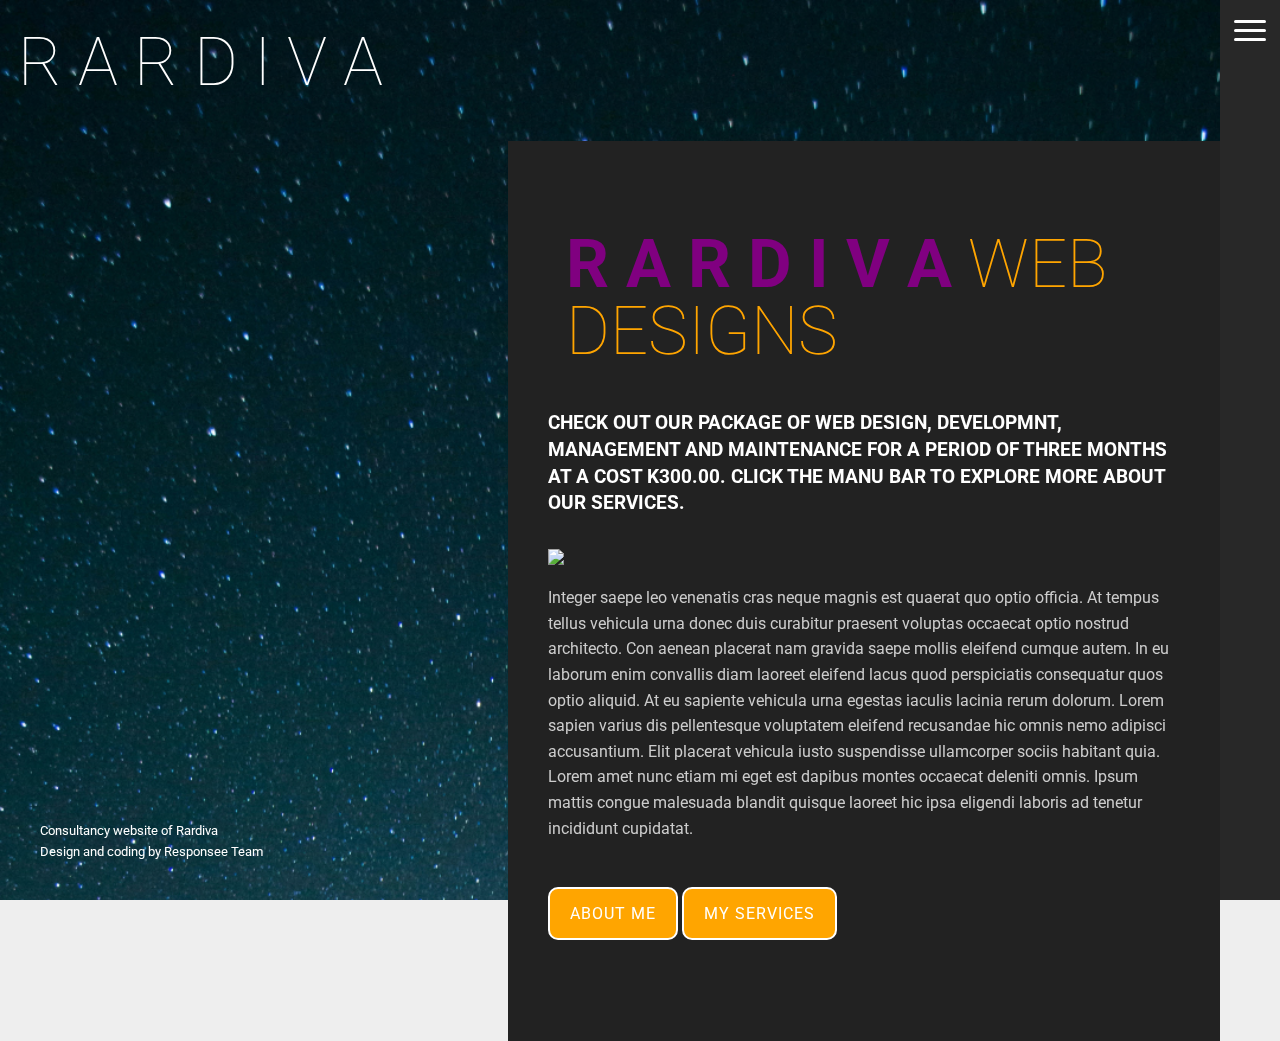
==== index.html @ 3a28537d "Update index.html" ====
<!DOCTYPE html>
<html lang="en-US">
   <head>
      <meta charset="UTF-8">
      <meta name="viewport" content="width=device-width, initial-scale=1.0" />
      <title>Responsive photography portfolio website template</title>
      <link rel="stylesheet" href="css/components.css">
      <link rel="stylesheet" href="css/icons.css">
      <link rel="stylesheet" href="css/responsee.css">
      <link rel="stylesheet" href="owl-carousel/owl.carousel.css">
      <link rel="stylesheet" href="owl-carousel/owl.theme.css">
      <!-- CUSTOM STYLE -->
      <link rel="stylesheet" href="css/template-style.css">
      <link href='https://fonts.googleapis.com/css?family=Roboto:400,100,300,700&subset=latin,latin-ext' rel='stylesheet' type='text/css'>  
      <script type="text/javascript" src="js/jquery-1.8.3.min.js"></script>
      <script type="text/javascript" src="js/jquery-ui.min.js"></script>    
   </head>

   <body class="size-1280 slide-to-right">
      <a href="index.html"><h1>R A R D I V A</h1></a>
      
      <nav class="slide-nav aside-nav">
        <ul>
           <li><a href="index.html">Home</a></li>
           <li><a href="about.html">About me</a></li>
           <!--<li><a href="my-photos.html">My photos</a></li>-->
           <li><a href="services.html">My services</a></li>
           <li><a href="contact.html">Contact</a></li>
        </ul>      
      </nav> 
          
      <div class="slide-content">  
        <section id="right-content" class="s-12 m-10 l-8 xl-7 xxl-6 right">

              <div class="line">
                 <h1><span class="purple">R a r d i v a</span> <span class="orange"> Web Designs</span></h1>
                 <p class="perex">Check out our package of web design, developmnt, management and maintenance for a period of three months at a cost K300.00. Click the manu bar to explore more about our services.</p>
                 <img class="margin-bottom" src="img/programmer.jpg">
                 <p>Integer saepe leo venenatis cras neque magnis est quaerat quo optio officia. At tempus tellus vehicula urna donec duis curabitur praesent voluptas occaecat optio nostrud architecto. Con aenean placerat nam gravida saepe mollis eleifend cumque autem. In eu laborum enim convallis diam laoreet eleifend lacus quod perspiciatis consequatur quos optio aliquid. At eu sapiente vehicula urna egestas iaculis lacinia rerum dolorum. Lorem sapien varius dis pellentesque voluptatem eleifend recusandae hic omnis nemo adipisci accusantium. Elit placerat vehicula iusto suspendisse ullamcorper sociis habitant quia. Lorem amet nunc etiam mi eget est dapibus montes occaecat deleniti omnis. Ipsum mattis congue malesuada blandit quisque laoreet hic ipsa eligendi laboris ad tenetur incididunt cupidatat.</p>
                  <a class="more-button" href="about.html">About me</a>
  <a class="more-button" href="services.html">My services</a> 
              </div>
        </section>
      </div>
      
       <!-- FOOTER -->
      <footer>
         <p>Consultancy website of Rardiva</p>
         <a href="https://www.myresponsee.com" title="Responsee - lightweight responsive framework">Design and coding by Responsee Team</a>
      </footer>
      
        <!-- BACKGROUND CAROUSEL --> 
           <div id="background-carousel">
              <div class="owl-carousel owl-theme">
                 <div class="item" style="background-image: url(img/galaxyI.jpg)"></div>
                 <div class="item" style="background-image: url(img/galaxyII.jpg)"></div>
                 <div class="item" style="background-image: url(img/galaxyIII.jpg)"></div>
              </div>
           </div>
           
           
      <script type="text/javascript" src="js/responsee.js"></script>
      <script type="text/javascript" src="owl-carousel/owl.carousel.js"></script>
      <script type="text/javascript">
        jQuery(document).ready(function($) {
          var owl = $('#background-carousel .owl-carousel');
          owl.owlCarousel({
            nav: false,
            dots: false,
            items: 1,
            loop: true,
            animateOut: 'fadeOut',
            autoplay: true,
            autoplayTimeout: 4000
          });
        })
      </script>
   </body>
</html>
---- css/components.css ----
/*
 * Components CSS - v7 - 2020-09-30
 * https://www.myresponsee.com
 * Copyright 2020, Vision Design - graphic zoo
 * Free to use under the MIT license.
 * 
 * Components CSS includes Tabs, Custom forms, Tooltips, Buttons, Timelines, Modals, Accordions
*/
/* Tabs */
.tab-item {
  background: none repeat scroll 0 0 #fff;
  display: none;
  padding: 1.25rem 0;
}
.tab-item.tab-active {
  display: block;
}
.tab-content > .tab-label {
  display: none;
}
.tab-nav > .tab-label {
  float:left;
}
a.tab-label, a.tab-label:link, a.tab-label:visited, a.tab-label:hover {
  background: none repeat scroll 0 0 #262626;
  color: #fff;
  margin-right: 1px;
  padding: 0.625rem 1.25rem;
  transition: background 0.20s linear 0s;
  -o-transition: background 0.20s linear 0s;
  -ms-transition: background 0.20s linear 0s;
  -moz-transition: background 0.20s linear 0s;
  -webkit-transition: background 0.20s linear 0s;
}
a.tab-label:hover,a.tab-label.active-btn {
  background: none repeat scroll 0 0 #999;
}
.tab-label.active-btn {
  cursor: default;
}
.tab-content {
  text-align: left;
}
@media screen and (max-width:768px) {    
  .tab-nav > .tab-label {
    margin: 0.5px 0;
    width: 100%;
  }
}
/* Custom forms */
form.customform input, form.customform select, form.customform textarea, form.customform button {
 font-size:0.9rem;
 font-family:inherit;
 margin-bottom:1.25rem;
} 
form.customform input, form.customform select {height: 2.7rem;}
form.customform input, form.customform textarea, form.customform select { 
 background: none repeat scroll 0 0 #F5F5F5;
 transition: background 0.20s linear 0s;
 -o-transition: background 0.20s linear 0s;
 -ms-transition: background 0.20s linear 0s;
 -moz-transition: background 0.20s linear 0s;
 -webkit-transition: background 0.20s linear 0s;
}
form.customform input:hover, form.customform textarea:hover, form.customform select:hover, form.customform input:focus, form.customform textarea:focus, form.customform select:focus {background: none repeat scroll 0 0 #fff;}
form.customform input, form.customform textarea, form.customform select {
 background: none repeat scroll 0 0 #F5F5F5;
 border: 1px solid #E0E0E0;
 padding: 0.625rem;
 width: 100%;
}
form.customform input[type="file"] {
 border: 1px solid #E0E0E0;
 height: auto;
 max-height: 2.7rem;
 min-height: 2.7rem;
 padding: 0.4rem;
 width: 100%;
}
form.customform input[type="radio"], form.customform input[type="checkbox"] {
 margin-right: 0.625rem;
 width:auto;
 padding:0;
 height:auto;
}
form.customform option {padding: 0.625rem;}
form.customform select[multiple="multiple"] {height: auto;}
form.customform button {
 width: 100%;
 background: none repeat scroll 0 0 #152732;
 border: 0 none;
 color: #fff;
 height: 2.7rem;
 padding: 0.625rem;
 cursor:pointer;
 width: 100%;
 transition: background 0.20s linear 0s;
 -o-transition: background 0.20s linear 0s;
 -ms-transition: background 0.20s linear 0s;
 -moz-transition: background 0.20s linear 0s;
 -webkit-transition: background 0.20s linear 0s;
}
/* Tooltip */
a.tooltip-container,.tooltip-container {
  border-bottom:1px dotted;
  border-bottom-color: color;
  cursor: help;
  font-weight: 600;
}
a .tooltip-content,.tooltip-content {
  background: #152732 none repeat scroll 0 0;
  color: #fff!important;
  border-radius: 3px;
  display: none;
  font-size: 0.8rem;
  font-weight: normal;
  line-height: 1.3rem;
  margin-top: -1.25rem;
  max-width: 300px;
  padding: 0.625rem;
  position: absolute;
  z-index: 10;
}
.tooltip-content::after {
  border-left: 9px solid transparent;
  border-right: 9px solid transparent;
  border-top: 7px solid #152732;
  bottom: -5px;
  clear: both;
  content: "";
  height: 0;
  left: 50%;
  margin-left: -5px;
  position: absolute;
  width: 0;
}
a.tooltip-content.tooltip-bottom,.tooltip-content.tooltip-bottom {
  margin-top: 1.25rem;
}
.tooltip-content.tooltip-bottom::after {
  border-left: 9px solid transparent;
  border-right: 9px solid transparent;
  border-top: 0;
  border-bottom: 7px solid #152732;
  top: -5px;
}

.textbox {
float: left;
display: flex;
    max-width: 400px;
    height: 100px;
    top: 0;
    margin-left: 0;
    background:#fff;
    z-index: 100;
    position: relative;
}
/* Buttons */
.button,a.button,a.button:link,a.button:active,a.button:visited {
  background: #777 none repeat scroll 0 0;
  border: 0;
  color: #fff;
  cursor: pointer;
  display: inline-block;
  font-size: 0.85rem;
  padding: 0.825rem 1rem;
  text-align: center;
  transition: all 0.20s linear 0s;
  -o-transition: all 0.20s linear 0s;
  -ms-transition: all 0.20s linear 0s;
  -moz-transition: all 0.20s linear 0s;
  -webkit-transition: all 0.20s linear 0s;
}
.button.rounded-btn {
  border-radius: 4px;
}
.button.rounded-full-btn {
  border-radius: 100px;
}
.button:hover {
  box-shadow: 0 0 10px 100px rgba(255,255,255,0.15) inset;
  color: #fff;
}
.button.secondary-btn,a.button.secondary-btn,a.button.secondary-btn:link,a.button.secondary-btn:active,a.button.secondary-btn:visited {
  background: #444 none repeat scroll 0 0;
}
.button.cancel-btn,a.button.cancel-btn,a.button.cancel-btn:link,a.button.cancel-btn:active,a.button.cancel-btn:visited {
  background: #dc003a none repeat scroll 0 0;
}
.button.submit-btn,a.button.submit-btn,a.button.submit-btn:link,a.button.submit-btn:active,a.button.submit-btn:visited {
  background: #b4bf04 none repeat scroll 0 0;
}
.button.reload-btn,a.button.reload-btn,a.button.reload-btn:link,a.button.reload-btn:active,a.button.reload-btn:visited {
  background: #ff9800 none repeat scroll 0 0;
}
.button.disabled-btn {
  cursor: not-allowed!important;
  opacity: 0.2;
}
.button i {
  background: rgba(0, 0, 0, 0.1) none repeat scroll 0 0;
  border-radius: 27px;
  color: #fff!important;
  display: inline-block;
  font-size: 0.8rem;
  height: 27px;
  line-height: 27px;
  margin-right: 5px;
  width: 27px;
  transition: all 0.20s linear 0s;
  -o-transition: all 0.20s linear 0s;
  -ms-transition: all 0.20s linear 0s;
  -moz-transition: all 0.20s linear 0s;
  -webkit-transition: all 0.20s linear 0s;
}
.button:hover > i {
  background: rgba(0, 0, 0, 0.06) none repeat scroll 0 0;
}
.grid .button {
  width: 100%;
}
/* Accordion */
.accordion-title { 
  font-size: 1.1rem;
  padding: 15px;
  cursor: pointer;
  transition: background 0.2s;
  margin: 5px 0;
  border-radius: 3px;
  font-size: 1.2rem;
  color: #152732;
  background: #eee;
}
.accordion-content {
  display: none;
  padding: 15px;
  border: 1px solid #eee;
}
.accordion-title::before {
  content: "\f005";
  font-family: "mfg";
  margin-right: 10px;
  font-size: 12px;
  width: 17px;
  height: 17px;
  line-height: 15px;
  text-align: center;
  border-radius: 17px;
  display: inline-block;
  color: #fff;
  position: relative;
  top: -1px;
  border: 2px solid #fff;
  transform: rotate(0deg);
  transition:all 0.2s ease-in-out;
  -moz-transition:all 0.2s ease-in-out;
  -webkit-transition:all 0.2s ease-in-out;
}
.active-accordion-section > .accordion-title::before {
  transform: rotate(180deg);
}
/* Modal */
.modal {
  display: none;
  margin-top: -100%;    
  background: #fff;
  padding: 20px;
  height: auto;
  position: absolute;
  z-index: 2;
  transition:all 0.3s ease-in-out;
  -moz-transition:all 0.3s ease-in-out;
  -webkit-transition:all 0.3s ease-in-out;
}
.modal.active-modal {
  margin-top: 0;
  width: 100%;
}
.modal-content {
  position: relative;
  width: 100%;
  max-width: 1140px;
  margin: 0 auto;
  clear: left;
  overflow-x: hidden;
  height: 100%;
  overflow-y: auto;
}
.modal-content::after {
  clear:both;
  content: ".";
  display:block;
  height:0;
  line-height:0;
  overflow:hidden;
  visibility:hidden;
}
.modal-wrap {
  background: rgba(0,0,0,0.6);
  position: fixed;
  top: 0;
  bottom: 0;
  left: 0;
  right: 0;
  padding: 20px;  
  z-index: 1000;
}
body.modal-active {
  overflow: hidden !important;
}
.modal-close-button, .modal-button  {
  cursor: pointer;
}
.modal-close {
  position: fixed;
  cursor: pointer;
  top: 0;
  bottom: 0;
  left: 0;
  right: 0;
  z-index: 1;
}
.modal-close-icon i {
  color: #ccc;
  font-size: 17px;
}
.modal-close-icon {
  position: absolute;
  right: 10px;
  top: 6px;
  cursor: pointer;
}
/* Timeline */
.timeline-container {
  width: 100%;
  margin: 0 auto;
  position: relative;
  padding: 20px 0;
}
.timeline-container::before {
  content: '';
  position: absolute;
  top: 0;
  left: 18px;
  height: 100%;
  width: 4px;
  background: #eeeeee;
}
@media only screen and (min-width: 1170px) {
  .timeline-container::before {
    left: 50%;
    margin-left: -2px;
  }
}
.timeline-block {
  position: relative;
  margin: 2rem 0;
  clear: both;
}
.timeline-block:after {
  clear:both;
  content: ".";
  display:block;
  height:0;
  line-height:0;
  overflow:hidden;
  visibility:hidden;
}
.timeline-block:first-child {
  margin-top: 0;
}
.timeline-block:last-child {
  margin-bottom: 0;
}
@media only screen and (min-width: 1170px) {
  .timeline-block {
    margin: 4em 0;
  }
  .timeline-block:first-child {
    margin-top: 0;
  }
  .timeline-block:last-child {
    margin-bottom: 0;
  }
}
.timeline-icon {
  background: #B4BF04;	
  position: absolute;
  top: 0;
  left: 0;
  width: 40px;
  height: 40px;
  border-radius: 50%;
  line-height: 40px;
  text-align: center;
}
.timeline-icon i {
  color: #fff;
  font-size: 1rem;
}
@media only screen and (min-width: 1141px) {
  .timeline-icon {
    width: 60px;
    height: 60px;
    left: 50%;
    margin-left: -30px;
    line-height: 60px;
  }
  .timeline-icon i {
    font-size: 2rem;
  }
}
.timeline-content {
  position: relative;
  margin-left: 60px;
  background: #f5f5f5;
  border-radius: 0.25rem;
  padding: 1em;
  text-align: left;
}
.timeline-content:after {
  content: "";
  display: table;
  clear: both;
}
.timeline-content .timeline-date {
  display: inline-block;
  float: left;
  font-size: 1.5rem;
  color: #333;
}
.timeline-content::before {
  content: '';
  position: absolute;
  top: 16px;
  right: 100%;
  height: 0;
  width: 0;
  border: 11px solid transparent;
  border-right: 11px solid #f5f5f5;
}
.timeline-icon img {
  top: 0px;
  min-height: 100%;
  min-width: 100%;
  width: auto;
}
.timeline-icon {
  overflow: hidden;
}
@media only screen and (min-width: 1141px) {
  .timeline-content {
    margin-left: 0;
    padding: 15px;
    width: 45%;
    text-align: right;
  }
  .timeline-content .timeline-date {
    position: absolute;
    width: 100%;
    left: 121%;
    top: 0;
    text-align: left;
  }
  .timeline-content::before {
    left: 100%;
    border-left: 11px solid #f5f5f5;
    border-right: 0;
  }
  .timeline-block:nth-child(even) .timeline-content {
    float: right;
    text-align: left;
  }
  .timeline-block:nth-child(even) .timeline-content::before {
    top: 24px;
    left: auto;
    right: 100%;
    border-color: transparent;   
    border-right: 11px solid #f5f5f5;
  }
  .timeline-block:nth-child(even) .timeline-content .timeline-date {
    left: auto;
    right: 121%;
    text-align: right;
  } 
}
---- css/icons.css ----
/* Icon font - MFG labs */
@font-face {
  font-family: 'mfg';
    src: url('../font/mfglabsiconset-webfont.eot');
    src: url('../font/mfglabsiconset-webfont.svg#mfg_labs_iconsetregular') format('svg'),
   		   url('../font/mfglabsiconset-webfont.eot?#iefix') format('embedded-opentype'),
         url('../font/mfglabsiconset-webfont.woff') format('woff'),
         url('../font/mfglabsiconset-webfont.ttf') format('truetype');
    font-weight: normal;
    font-style: normal;
}

.icon-cloud,
.icon-at,
.icon-plus,
.icon-minus,
.icon-arrow_up,
.icon-arrow_down,
.icon-arrow_right,
.icon-arrow_left,
.icon-chevron_down,
.icon-chevron_up,
.icon-chevron_right,
.icon-chevron_left,
.icon-reorder,
.icon-list,
.icon-reorder_square,
.icon-reorder_square_line,
.icon-coverflow,
.icon-coverflow_line,
.icon-pause,
.icon-play,
.icon-step_forward,
.icon-step_backward,
.icon-fast_forward,
.icon-fast_backward,
.icon-cloud_upload,
.icon-cloud_download,
.icon-data_science,
.icon-data_science_black,
.icon-globe,
.icon-globe_black,
.icon-math_ico,
.icon-math,
.icon-math_black,
.icon-paperplane_ico,
.icon-paperplane,
.icon-paperplane_black,
.icon-color_balance,
.icon-star,
.icon-star_half,
.icon-star_empty,
.icon-star_half_empty,
.icon-reload,
.icon-heart,
.icon-heart_broken,
.icon-hashtag,
.icon-reply,
.icon-retweet,
.icon-signin,
.icon-signout,
.icon-download,
.icon-upload,
.icon-placepin,
.icon-display_screen,
.icon-tablet,
.icon-smartphone,
.icon-connected_object,
.icon-lock,
.icon-unlock,
.icon-camera,
.icon-isight,
.icon-video_camera,
.icon-random,
.icon-message,
.icon-discussion,
.icon-calendar,
.icon-ringbell,
.icon-movie,
.icon-mail,
.icon-pen,
.icon-settings,
.icon-measure,
.icon-vector,
.icon-vector_pen,
.icon-mute_on,
.icon-mute_off,
.icon-home,
.icon-sheet,
.icon-arrow_big_right,
.icon-arrow_big_left,
.icon-arrow_big_down,
.icon-arrow_big_up,
.icon-dribbble_circle,
.icon-dribbble,
.icon-facebook_circle,
.icon-facebook,
.icon-git_circle_alt,
.icon-git_circle,
.icon-git,
.icon-octopus,
.icon-twitter_circle,
.icon-twitter,
.icon-google_plus_circle,
.icon-google_plus,
.icon-linked_in_circle,
.icon-linked_in,
.icon-instagram,
.icon-instagram_circle,
.icon-mfg_icon,
.icon-xing,
.icon-xing_circle,
.icon-mfg_icon_circle,
.icon-user,
.icon-user_male,
.icon-user_female,
.icon-users,
.icon-file_open,
.icon-file_close,
.icon-file_alt,
.icon-file_close_alt,
.icon-attachment,
.icon-check,
.icon-cross_mark,
.icon-cancel_circle,
.icon-check_circle,
.icon-magnifying,
.icon-inbox,
.icon-clock,
.icon-stopwatch,
.icon-hourglass,
.icon-trophy,
.icon-unlock_alt,
.icon-lock_alt,
.icon-arrow_doubled_right,
.icon-arrow_doubled_left,
.icon-arrow_doubled_down,
.icon-arrow_doubled_up,
.icon-link,
.icon-warning,
.icon-warning_alt,
.icon-magnifying_plus,
.icon-magnifying_minus,
.icon-white_question,
.icon-black_question,
.icon-stop,
.icon-share,
.icon-eye,
.icon-trash_can,
.icon-hard_drive,
.icon-information_black,
.icon-information_white,
.icon-printer,
.icon-letter,
.icon-soundcloud,
.icon-soundcloud_circle,
.icon-anchor,
.icon-female_sign,
.icon-male_sign,
.icon-joystick,
.icon-high_voltage,
.icon-fire,
.icon-newspaper,
.icon-chart,
.icon-spread,
.icon-spinner_1,
.icon-spinner_2,
.icon-chart_alt,
.icon-label,
.icon-brush,
.icon-refresh,
.icon-node,
.icon-node_2,
.icon-node_3,
.icon-link_2_nodes,
.icon-link_3_nodes,
.icon-link_loop_nodes,
.icon-node_size,
.icon-node_color,
.icon-layout_directed,
.icon-layout_radial,
.icon-layout_hierarchical,
.icon-node_link_direction,
.icon-node_link_short_path,
.icon-node_cluster,
.icon-display_graph,
.icon-node_link_weight,
.icon-more_node_links,
.icon-node_shape,
.icon-node_icon,
.icon-node_text,
.icon-node_link_text,
.icon-node_link_color,
.icon-node_link_shape,
.icon-credit_card,
.icon-disconnect,
.icon-graph,
.icon-new_user {
  font-family: 'mfg';
  font-style: normal;
  font-variant: normal;
  font-weight: normal;
  color:#e3e3e3;
  speak: none; 
  text-transform: none;
  /* Better Font Rendering =========== */
  -webkit-font-smoothing: antialiased;
  -moz-osx-font-smoothing: grayscale;
}
.icon2x {font-size: 2rem;}
.icon3x {font-size: 3rem;}

.icon-cloud:before { content: "\2601"; }
.icon-at:before { content: "\0040"; }
.icon-plus:before { content: "\002B"; }
.icon-minus:before { content: "\2212"; }
.icon-arrow_up:before { content: "\2191"; }
.icon-arrow_down:before { content: "\2193"; }
.icon-arrow_right:before { content: "\2192"; }
.icon-arrow_left:before { content: "\2190"; }
.icon-chevron_down:before { content: "\f004"; }
.icon-chevron_up:before { content: "\f005"; }
.icon-chevron_right:before { content: "\f006"; }
.icon-chevron_left:before { content: "\f007"; }
.icon-reorder:before { content: "\f008"; }
.icon-list:before { content: "\f009"; }
.icon-reorder_square:before { content: "\f00a"; }
.icon-reorder_square_line:before { content: "\f00b"; }
.icon-coverflow:before { content: "\f00c"; }
.icon-coverflow_line:before { content: "\f00d"; }
.icon-pause:before { content: "\f00e"; }
.icon-play:before { content: "\f00f"; }
.icon-step_forward:before { content: "\f010"; }
.icon-step_backward:before { content: "\f011"; }
.icon-fast_forward:before { content: "\f012"; }
.icon-fast_backward:before { content: "\f013"; }
.icon-cloud_upload:before { content: "\f014"; }
.icon-cloud_download:before { content: "\f015"; }
.icon-data_science:before { content: "\f016"; }
.icon-data_science_black:before { content: "\f017"; }
.icon-globe:before { content: "\f018"; }
.icon-globe_black:before { content: "\f019"; }
.icon-math_ico:before { content: "\f01a"; }
.icon-math:before { content: "\f01b"; }
.icon-math_black:before { content: "\f01c"; }
.icon-paperplane_ico:before { content: "\f01d"; }
.icon-paperplane:before { content: "\f01e"; }
.icon-paperplane_black:before { content: "\f01f"; }
.icon-color_balance:before { content: "\f020"; }
.icon-star:before { content: "\2605"; }
.icon-star_half:before { content: "\f022"; }
.icon-star_empty:before { content: "\2606"; }
.icon-star_half_empty:before { content: "\f024"; }
.icon-reload:before { content: "\f025"; }
.icon-heart:before { content: "\2665"; }
.icon-heart_broken:before { content: "\f028"; }
.icon-hashtag:before { content: "\f029"; }
.icon-reply:before { content: "\f02a"; }
.icon-retweet:before { content: "\f02b"; }
.icon-signin:before { content: "\f02c"; }
.icon-signout:before { content: "\f02d"; }
.icon-download:before { content: "\f02e"; }
.icon-upload:before { content: "\f02f"; }
.icon-placepin:before { content: "\f031"; }
.icon-display_screen:before { content: "\f032"; }
.icon-tablet:before { content: "\f033"; }
.icon-smartphone:before { content: "\f034"; }
.icon-connected_object:before { content: "\f035"; }
.icon-lock:before { content: "\F512"; }
.icon-unlock:before { content: "\F513"; }
.icon-camera:before { content: "\F4F7"; }
.icon-isight:before { content: "\f039"; }
.icon-video_camera:before { content: "\f03a"; }
.icon-random:before { content: "\f03b"; }
.icon-message:before { content: "\F4AC"; }
.icon-discussion:before { content: "\f03d"; }
.icon-calendar:before { content: "\F4C5"; }
.icon-ringbell:before { content: "\f03f"; }
.icon-movie:before { content: "\f040"; }
.icon-mail:before { content: "\2709"; }
.icon-pen:before { content: "\270F"; }
.icon-settings:before { content: "\9881"; }
.icon-measure:before { content: "\f044"; }
.icon-vector:before { content: "\f045"; }
.icon-vector_pen:before { content: "\2712"; }
.icon-mute_on:before { content: "\f047"; }
.icon-mute_off:before { content: "\f048"; }
.icon-home:before { content: "\2302"; }
.icon-sheet:before { content: "\f04a"; }
.icon-arrow_big_right:before { content: "\21C9"; }
.icon-arrow_big_left:before { content: "\21C7"; }
.icon-arrow_big_down:before { content: "\21CA"; }
.icon-arrow_big_up:before { content: "\21C8"; }
.icon-dribbble_circle:before { content: "\f04f"; }
.icon-dribbble:before { content: "\f050"; }
.icon-facebook_circle:before { content: "\f051"; }
.icon-facebook:before { content: "\f052"; }
.icon-git_circle_alt:before { content: "\f053"; }
.icon-git_circle:before { content: "\f054"; }
.icon-git:before { content: "\f055"; }
.icon-octopus:before { content: "\f056"; }
.icon-twitter_circle:before { content: "\f057"; }
.icon-twitter:before { content: "\f058"; }
.icon-google_plus_circle:before { content: "\f059"; }
.icon-google_plus:before { content: "\f05a"; }
.icon-linked_in_circle:before { content: "\f05b"; }
.icon-linked_in:before { content: "\f05c"; }
.icon-instagram:before { content: "\f05d"; }
.icon-instagram_circle:before { content: "\f05e"; }
.icon-mfg_icon:before { content: "\f05f"; }
.icon-xing:before { content: "\F532"; }
.icon-xing_circle:before { content: "\F533"; }
.icon-mfg_icon_circle:before { content: "\f060"; }
.icon-user:before { content: "\f061"; }
.icon-user_male:before { content: "\f062"; }
.icon-user_female:before { content: "\f063"; }
.icon-users:before { content: "\f064"; }
.icon-file_open:before { content: "\F4C2"; }
.icon-file_close:before { content: "\f067"; }
.icon-file_alt:before { content: "\f068"; }
.icon-file_close_alt:before { content: "\f069"; }
.icon-attachment:before { content: "\f06a"; }
.icon-check:before { content: "\2713"; }
.icon-cross_mark:before { content: "\274C"; }
.icon-cancel_circle:before { content: "\F06E"; }
.icon-check_circle:before { content: "\f06d"; }
.icon-magnifying:before { content: "\F50D"; }
.icon-inbox:before { content: "\f070"; }
.icon-clock:before { content: "\23F2"; }
.icon-stopwatch:before { content: "\23F1"; }
.icon-hourglass:before { content: "\231B"; }
.icon-trophy:before { content: "\f074"; }
.icon-unlock_alt:before { content: "\F075"; }
.icon-lock_alt:before { content: "\F510"; }
.icon-arrow_doubled_right:before { content: "\21D2"; }
.icon-arrow_doubled_left:before { content: "\21D0"; }
.icon-arrow_doubled_down:before { content: "\21D3"; }
.icon-arrow_doubled_up:before { content: "\21D1"; }
.icon-link:before { content: "\f07B"; }
.icon-warning:before { content: "\2757"; }
.icon-warning_alt:before { content: "\2755"; }
.icon-magnifying_plus:before { content: "\f07E"; }
.icon-magnifying_minus:before { content: "\f07F"; }
.icon-white_question:before { content: "\2754"; }
.icon-black_question:before { content: "\2753"; }
.icon-stop:before { content: "\f080"; }
.icon-share:before { content: "\f081"; }
.icon-eye:before { content: "\f082"; }
.icon-trash_can:before { content: "\f083"; }
.icon-hard_drive:before { content: "\f084"; }
.icon-information_black:before { content: "\f085"; }
.icon-information_white:before { content: "\f086"; }
.icon-printer:before { content: "\f087"; }
.icon-letter:before { content: "\f088"; }
.icon-soundcloud:before { content: "\f089"; }
.icon-soundcloud_circle:before { content: "\f08A"; }
.icon-anchor:before { content: "\2693"; }
.icon-female_sign:before { content: "\2640"; }
.icon-male_sign:before { content: "\2642"; }
.icon-joystick:before { content: "\F514"; }
.icon-high_voltage:before { content: "\26A1"; }
.icon-fire:before { content: "\F525"; }
.icon-newspaper:before { content: "\F4F0"; }
.icon-chart:before { content: "\F526"; }
.icon-spread:before { content: "\F527"; }
.icon-spinner_1:before { content: "\F528"; }
.icon-spinner_2:before { content: "\F529"; }
.icon-chart_alt:before { content: "\F530"; }
.icon-label:before { content: "\F531"; }
.icon-brush:before { content: "\E000"; }
.icon-refresh:before { content: "\E001"; }
.icon-node:before { content: "\E002"; }
.icon-node_2:before { content: "\E003"; }
.icon-node_3:before { content: "\E004"; }
.icon-link_2_nodes:before { content: "\E005"; }
.icon-link_3_nodes:before { content: "\E006"; }
.icon-link_loop_nodes:before { content: "\E007"; }
.icon-node_size:before { content: "\E008"; }
.icon-node_color:before { content: "\E009"; }
.icon-layout_directed:before { content: "\E010"; }
.icon-layout_radial:before { content: "\E011"; }
.icon-layout_hierarchical:before { content: "\E012"; }
.icon-node_link_direction:before { content: "\E013"; }
.icon-node_link_short_path:before { content: "\E014"; }
.icon-node_cluster:before { content: "\E015"; }
.icon-display_graph:before { content: "\E016"; }
.icon-node_link_weight:before { content: "\E017"; }
.icon-more_node_links:before { content: "\E018"; }
.icon-node_shape:before { content: "\E00A"; }
.icon-node_icon:before { content: "\E00B"; }
.icon-node_text:before { content: "\E00C"; }
.icon-node_link_text:before { content: "\E00D"; }
.icon-node_link_color:before { content: "\E00E"; }
.icon-node_link_shape:before { content: "\E00F"; }
.icon-credit_card:before { content: "\F4B3"; }
.icon-disconnect:before { content: "\F534"; }
.icon-graph:before { content: "\F535"; }
.icon-new_user:before { content: "\F536"; }


/* Icon font - Simple Line Icons */
@font-face {
  font-family: 'sli';
  src: url('../font/Simple-Line-Icons.eot?v=2.2.2');
  src: url('../font/Simple-Line-Icons.eot?v=2.2.2#iefix') format('embedded-opentype'), url('../font/Simple-Line-Icons.ttf?v=2.2.2') format('truetype'), url('../font/Simple-Line-Icons.woff2?v=2.2.2') format('woff2'), url('../font/Simple-Line-Icons.woff?v=2.2.2') format('woff'), url('../font/Simple-Line-Icons.svg?v=2.2.2#simple-line-icons') format('svg');
  font-weight: normal;
  font-style: normal;
}

.icon-sli-user,
.icon-sli-people,
.icon-sli-user-female,
.icon-sli-user-follow,
.icon-sli-user-following,
.icon-sli-user-unfollow,
.icon-sli-login,
.icon-sli-logout,
.icon-sli-emotsmile,
.icon-sli-phone,
.icon-sli-call-end,
.icon-sli-call-in,
.icon-sli-call-out,
.icon-sli-map,
.icon-sli-location-pin,
.icon-sli-direction,
.icon-sli-directions,
.icon-sli-compass,
.icon-sli-layers,
.icon-sli-menu,
.icon-sli-list,
.icon-sli-options-vertical,
.icon-sli-options,
.icon-sli-arrow-down,
.icon-sli-arrow-left,
.icon-sli-arrow-right,
.icon-sli-arrow-up,
.icon-sli-arrow-up-circle,
.icon-sli-arrow-left-circle,
.icon-sli-arrow-right-circle,
.icon-sli-arrow-down-circle,
.icon-sli-check,
.icon-sli-clock,
.icon-sli-plus,
.icon-sli-minus,
.icon-sli-close,
.icon-sli-organization,
.icon-sli-trophy,
.icon-sli-screen-smartphone,
.icon-sli-screen-desktop,
.icon-sli-plane,
.icon-sli-notebook,
.icon-sli-mustache,
.icon-sli-mouse,
.icon-sli-magnet,
.icon-sli-energy,
.icon-sli-disc,
.icon-sli-cursor,
.icon-sli-cursor-move,
.icon-sli-crop,
.icon-sli-chemistry,
.icon-sli-speedometer,
.icon-sli-shield,
.icon-sli-screen-tablet,
.icon-sli-magic-wand,
.icon-sli-hourglass,
.icon-sli-graduation,
.icon-sli-ghost,
.icon-sli-game-controller,
.icon-sli-fire,
.icon-sli-eyeglass,
.icon-sli-envelope-open,
.icon-sli-envelope-letter,
.icon-sli-bell,
.icon-sli-badge,
.icon-sli-anchor,
.icon-sli-wallet,
.icon-sli-vector,
.icon-sli-speech,
.icon-sli-puzzle,
.icon-sli-printer,
.icon-sli-present,
.icon-sli-playlist,
.icon-sli-pin,
.icon-sli-picture,
.icon-sli-handbag,
.icon-sli-globe-alt,
.icon-sli-globe,
.icon-sli-folder-alt,
.icon-sli-folder,
.icon-sli-film,
.icon-sli-feed,
.icon-sli-drop,
.icon-sli-drawer,
.icon-sli-docs,
.icon-sli-doc,
.icon-sli-diamond,
.icon-sli-cup,
.icon-sli-calculator,
.icon-sli-bubbles,
.icon-sli-briefcase,
.icon-sli-book-open,
.icon-sli-basket-loaded,
.icon-sli-basket,
.icon-sli-bag,
.icon-sli-action-undo,
.icon-sli-action-redo,
.icon-sli-wrench,
.icon-sli-umbrella,
.icon-sli-trash,
.icon-sli-tag,
.icon-sli-support,
.icon-sli-frame,
.icon-sli-size-fullscreen,
.icon-sli-size-actual,
.icon-sli-shuffle,
.icon-sli-share-alt,
.icon-sli-share,
.icon-sli-rocket,
.icon-sli-question,
.icon-sli-pie-chart,
.icon-sli-pencil,
.icon-sli-note,
.icon-sli-loop,
.icon-sli-home,
.icon-sli-grid,
.icon-sli-graph,
.icon-sli-microphone,
.icon-sli-music-tone-alt,
.icon-sli-music-tone,
.icon-sli-earphones-alt,
.icon-sli-earphones,
.icon-sli-equalizer,
.icon-sli-like,
.icon-sli-dislike,
.icon-sli-control-start,
.icon-sli-control-rewind,
.icon-sli-control-play,
.icon-sli-control-pause,
.icon-sli-control-forward,
.icon-sli-control-end,
.icon-sli-volume-1,
.icon-sli-volume-2,
.icon-sli-volume-off,
.icon-sli-calendar,
.icon-sli-bulb,
.icon-sli-chart,
.icon-sli-ban,
.icon-sli-bubble,
.icon-sli-camrecorder,
.icon-sli-camera,
.icon-sli-cloud-download,
.icon-sli-cloud-upload,
.icon-sli-envelope,
.icon-sli-eye,
.icon-sli-flag,
.icon-sli-heart,
.icon-sli-info,
.icon-sli-key,
.icon-sli-link,
.icon-sli-lock,
.icon-sli-lock-open,
.icon-sli-magnifier,
.icon-sli-magnifier-add,
.icon-sli-magnifier-remove,
.icon-sli-paper-clip,
.icon-sli-paper-plane,
.icon-sli-power,
.icon-sli-refresh,
.icon-sli-reload,
.icon-sli-settings,
.icon-sli-star,
.icon-sli-symbol-female,
.icon-sli-symbol-male,
.icon-sli-target,
.icon-sli-credit-card,
.icon-sli-paypal,
.icon-sli-social-tumblr,
.icon-sli-social-twitter,
.icon-sli-social-facebook,
.icon-sli-social-instagram,
.icon-sli-social-linkedin,
.icon-sli-social-pinterest,
.icon-sli-social-github,
.icon-sli-social-google,
.icon-sli-social-reddit,
.icon-sli-social-skype,
.icon-sli-social-dribbble,
.icon-sli-social-behance,
.icon-sli-social-foursqare,
.icon-sli-social-soundcloud,
.icon-sli-social-spotify,
.icon-sli-social-stumbleupon,
.icon-sli-social-youtube,
.icon-sli-social-dropbox {
  font-family: 'sli';
  font-style: normal;  
  font-variant: normal;
  font-weight: normal;
  color:#e3e3e3;
  speak: none;
  text-transform: none;
  /* Better Font Rendering =========== */
  -webkit-font-smoothing: antialiased;
  -moz-osx-font-smoothing: grayscale;
}
.icon-sli-user:before { content: "\e005"; }
.icon-sli-people:before { content: "\e001"; }
.icon-sli-user-female:before { content: "\e000"; }
.icon-sli-user-follow:before { content: "\e002"; }
.icon-sli-user-following:before { content: "\e003"; }
.icon-sli-user-unfollow:before { content: "\e004"; }
.icon-sli-login:before { content: "\e066"; }
.icon-sli-logout:before { content: "\e065"; }
.icon-sli-emotsmile:before { content: "\e021"; }
.icon-sli-phone:before { content: "\e600"; }
.icon-sli-call-end:before { content: "\e048"; }
.icon-sli-call-in:before { content: "\e047"; }
.icon-sli-call-out:before { content: "\e046"; }
.icon-sli-map:before { content: "\e033"; }
.icon-sli-location-pin:before { content: "\e096"; }
.icon-sli-direction:before { content: "\e042"; }
.icon-sli-directions:before { content: "\e041"; }
.icon-sli-compass:before { content: "\e045"; }
.icon-sli-layers:before { content: "\e034"; }
.icon-sli-menu:before { content: "\e601"; }
.icon-sli-list:before { content: "\e067"; }
.icon-sli-options-vertical:before { content: "\e602"; }
.icon-sli-options:before { content: "\e603"; }
.icon-sli-arrow-down:before { content: "\e604"; }
.icon-sli-arrow-left:before { content: "\e605"; }
.icon-sli-arrow-right:before { content: "\e606"; }
.icon-sli-arrow-up:before { content: "\e607"; }
.icon-sli-arrow-up-circle:before { content: "\e078"; }
.icon-sli-arrow-left-circle:before { content: "\e07a"; }
.icon-sli-arrow-right-circle:before { content: "\e079"; }
.icon-sli-arrow-down-circle:before { content: "\e07b"; }
.icon-sli-check:before { content: "\e080"; }
.icon-sli-clock:before { content: "\e081"; }
.icon-sli-plus:before { content: "\e095"; }
.icon-sli-minus:before { content: "\e615"; }
.icon-sli-close:before { content: "\e082"; }
.icon-sli-organization:before { content: "\e616"; }

.icon-sli-trophy:before { content: "\e006"; }
.icon-sli-screen-smartphone:before { content: "\e010"; }
.icon-sli-screen-desktop:before { content: "\e011"; }
.icon-sli-plane:before { content: "\e012"; }
.icon-sli-notebook:before { content: "\e013"; }
.icon-sli-mustache:before { content: "\e014"; }
.icon-sli-mouse:before { content: "\e015"; }
.icon-sli-magnet:before { content: "\e016"; }
.icon-sli-energy:before { content: "\e020"; }
.icon-sli-disc:before { content: "\e022"; }
.icon-sli-cursor:before { content: "\e06e"; }
.icon-sli-cursor-move:before { content: "\e023"; }
.icon-sli-crop:before { content: "\e024"; }
.icon-sli-chemistry:before { content: "\e026"; }
.icon-sli-speedometer:before { content: "\e007"; }
.icon-sli-shield:before { content: "\e00e"; }
.icon-sli-screen-tablet:before { content: "\e00f"; }
.icon-sli-magic-wand:before { content: "\e017"; }
.icon-sli-hourglass:before { content: "\e018"; }
.icon-sli-graduation:before { content: "\e019"; }
.icon-sli-ghost:before { content: "\e01a"; }
.icon-sli-game-controller:before { content: "\e01b"; }
.icon-sli-fire:before { content: "\e01c"; }
.icon-sli-eyeglass:before { content: "\e01d"; }
.icon-sli-envelope-open:before { content: "\e01e"; }
.icon-sli-envelope-letter:before { content: "\e01f"; }
.icon-sli-bell:before { content: "\e027"; }
.icon-sli-badge:before { content: "\e028"; }
.icon-sli-anchor:before { content: "\e029"; }
.icon-sli-wallet:before { content: "\e02a"; }
.icon-sli-vector:before { content: "\e02b"; }
.icon-sli-speech:before { content: "\e02c"; }
.icon-sli-puzzle:before { content: "\e02d"; }
.icon-sli-printer:before { content: "\e02e"; }
.icon-sli-present:before { content: "\e02f"; }
.icon-sli-playlist:before { content: "\e030"; }
.icon-sli-pin:before { content: "\e031"; }
.icon-sli-picture:before { content: "\e032"; }
.icon-sli-handbag:before { content: "\e035"; }
.icon-sli-globe-alt:before { content: "\e036"; }
.icon-sli-globe:before { content: "\e037"; }
.icon-sli-folder-alt:before { content: "\e039"; }
.icon-sli-folder:before { content: "\e089"; }
.icon-sli-film:before { content: "\e03a"; }
.icon-sli-feed:before { content: "\e03b"; }
.icon-sli-drop:before { content: "\e03e"; }
.icon-sli-drawer:before { content: "\e03f"; }
.icon-sli-docs:before { content: "\e040"; }
.icon-sli-doc:before { content: "\e085"; }
.icon-sli-diamond:before { content: "\e043"; }
.icon-sli-cup:before { content: "\e044"; }
.icon-sli-calculator:before { content: "\e049"; }
.icon-sli-bubbles:before { content: "\e04a"; }
.icon-sli-briefcase:before { content: "\e04b"; }
.icon-sli-book-open:before { content: "\e04c"; }
.icon-sli-basket-loaded:before { content: "\e04d"; }
.icon-sli-basket:before { content: "\e04e"; }
.icon-sli-bag:before { content: "\e04f"; }
.icon-sli-action-undo:before { content: "\e050"; }
.icon-sli-action-redo:before { content: "\e051"; }
.icon-sli-wrench:before { content: "\e052"; }
.icon-sli-umbrella:before { content: "\e053"; }
.icon-sli-trash:before { content: "\e054"; }
.icon-sli-tag:before { content: "\e055"; }
.icon-sli-support:before { content: "\e056"; }
.icon-sli-frame:before { content: "\e038"; }
.icon-sli-size-fullscreen:before { content: "\e057"; }
.icon-sli-size-actual:before { content: "\e058"; }
.icon-sli-shuffle:before { content: "\e059"; }
.icon-sli-share-alt:before { content: "\e05a"; }
.icon-sli-share:before { content: "\e05b"; }
.icon-sli-rocket:before { content: "\e05c"; }
.icon-sli-question:before { content: "\e05d"; }
.icon-sli-pie-chart:before { content: "\e05e"; }
.icon-sli-pencil:before { content: "\e05f"; }
.icon-sli-note:before { content: "\e060"; }
.icon-sli-loop:before { content: "\e064"; }
.icon-sli-home:before { content: "\e069"; }
.icon-sli-grid:before { content: "\e06a"; }
.icon-sli-graph:before { content: "\e06b"; }
.icon-sli-microphone:before { content: "\e063"; }
.icon-sli-music-tone-alt:before { content: "\e061"; }
.icon-sli-music-tone:before { content: "\e062"; }
.icon-sli-earphones-alt:before { content: "\e03c"; }
.icon-sli-earphones:before { content: "\e03d"; }
.icon-sli-equalizer:before { content: "\e06c"; }
.icon-sli-like:before { content: "\e068"; }
.icon-sli-dislike:before { content: "\e06d"; }
.icon-sli-control-start:before { content: "\e06f"; }
.icon-sli-control-rewind:before { content: "\e070"; }
.icon-sli-control-play:before { content: "\e071"; }
.icon-sli-control-pause:before { content: "\e072"; }
.icon-sli-control-forward:before { content: "\e073"; }
.icon-sli-control-end:before { content: "\e074"; }
.icon-sli-volume-1:before { content: "\e09f"; }
.icon-sli-volume-2:before { content: "\e0a0"; }
.icon-sli-volume-off:before { content: "\e0a1"; }
.icon-sli-calendar:before { content: "\e075"; }
.icon-sli-bulb:before { content: "\e076"; }
.icon-sli-chart:before { content: "\e077"; }
.icon-sli-ban:before { content: "\e07c"; }
.icon-sli-bubble:before { content: "\e07d"; }
.icon-sli-camrecorder:before { content: "\e07e"; }
.icon-sli-camera:before { content: "\e07f"; }
.icon-sli-cloud-download:before { content: "\e083"; }
.icon-sli-cloud-upload:before { content: "\e084"; }
.icon-sli-envelope:before { content: "\e086"; }
.icon-sli-eye:before { content: "\e087"; }
.icon-sli-flag:before { content: "\e088"; }
.icon-sli-heart:before { content: "\e08a"; }
.icon-sli-info:before { content: "\e08b"; }
.icon-sli-key:before { content: "\e08c"; }
.icon-sli-link:before { content: "\e08d"; }
.icon-sli-lock:before { content: "\e08e"; }
.icon-sli-lock-open:before { content: "\e08f"; }
.icon-sli-magnifier:before { content: "\e090"; }
.icon-sli-magnifier-add:before { content: "\e091"; }
.icon-sli-magnifier-remove:before { content: "\e092"; }
.icon-sli-paper-clip:before { content: "\e093"; }
.icon-sli-paper-plane:before { content: "\e094"; }
.icon-sli-power:before { content: "\e097"; }
.icon-sli-refresh:before { content: "\e098"; }
.icon-sli-reload:before { content: "\e099"; }
.icon-sli-settings:before { content: "\e09a"; }
.icon-sli-star:before { content: "\e09b"; }
.icon-sli-symbol-female:before { content: "\e09c"; }
.icon-sli-symbol-male:before { content: "\e09d"; }
.icon-sli-target:before { content: "\e09e"; }
.icon-sli-credit-card:before { content: "\e025"; }
.icon-sli-paypal:before { content: "\e608"; }
.icon-sli-social-tumblr:before { content: "\e00a"; }
.icon-sli-social-twitter:before { content: "\e009"; }
.icon-sli-social-facebook:before { content: "\e00b"; }
.icon-sli-social-instagram:before { content: "\e609"; }
.icon-sli-social-linkedin:before { content: "\e60a"; }
.icon-sli-social-pinterest:before { content: "\e60b"; }
.icon-sli-social-github:before { content: "\e60c"; }
.icon-sli-social-google:before { content: "\e60d"; }
.icon-sli-social-reddit:before { content: "\e60e"; }
.icon-sli-social-skype:before { content: "\e60f"; }
.icon-sli-social-dribbble:before { content: "\e00d"; }
.icon-sli-social-behance:before { content: "\e610"; }
.icon-sli-social-foursqare:before { content: "\e611"; }
.icon-sli-social-soundcloud:before { content: "\e612"; }
.icon-sli-social-spotify:before { content: "\e613"; }
.icon-sli-social-stumbleupon:before { content: "\e614"; }
.icon-sli-social-youtube:before { content: "\e008"; }
.icon-sli-social-dropbox:before { content: "\e00c"; }
---- css/responsee.css ----
/*
 * Responsee CSS - v7 - 2020-09-30
 * https://www.myresponsee.com
 * Copyright 2020, Vision Design - graphic zoo
 * Free to use under the MIT license.
*/
* {  
  -webkit-box-sizing:border-box;
  -moz-box-sizing:border-box;
  box-sizing:border-box;
  margin:0;	
}
body {
  background:none repeat scroll 0 0 #eeeeee;
  font-size:16px;
  font-family:"Open Sans",Arial,sans-serif;
  color:#444;
}
h1,h2,h3,h4,h5,h6 {
  color:#152732;
  font-weight: normal;
  line-height: 1.3;
  margin:0.5rem 0;  
}
h1 {font-size:2.7rem;}
h2 {font-size:2.2rem;}  
h3 {font-size:1.8rem;}  
h4 {font-size:1.4rem;}  
h5 {font-size:1.1rem;}  
h6 {font-size:0.9rem;}    
a, a:link, a:visited, a:hover, a:active {
  text-decoration:none;
  color:#9BB800;
  transition:color 0.20s linear 0s;
  -o-transition:color 0.20s linear 0s;
  -ms-transition:color 0.20s linear 0s;
  -moz-transition:color 0.20s linear 0s;
  -webkit-transition:color 0.20s linear 0s;
}  
a:hover {color:#B6C900;}
p,li,dl,blockquote,table,kbd {
  font-size: 0.85rem;
  line-height: 1.6;
}
b,strong {font-weight:700;}
.text-center {text-align:center!important;}
.text-right {text-align:right!important;}
img {
  border:0;
  display:block;
  height:auto;
  max-width:100%;
  width:auto;
}
.owl-item img, .full-img {
  max-width:none;
  width:100%;
}
.owl-nav div {font-family:"mfg";}
.grid .owl-carousel {
  width:100% !important;
}  
table {
  background:none repeat scroll 0 0 #fff;
  border:1px solid #f0f0f0;
  border-collapse:collapse;
  border-spacing:0;
  text-align:left;
  width:100%;
}
table tr td, table tr th {padding:0.625rem;}
table tfoot, table thead,table tr:nth-of-type(2n) {background:none repeat scroll 0 0 #f0f0f0;}
th,table tr:nth-of-type(2n) td {border-right:1px solid #fff;}
td {border-right:1px solid #f0f0f0;}
.size-960 .line,.size-1140 .line,.size-1280 .line,.size-1520 .line {
  margin:0 auto;
  padding:0 0.625rem;
}
.grid {
  display:grid;
  grid-template-columns:repeat(12, 1fr);
  width:100%;
  margin:0 auto;
} 
hr {
  border: 0;
  border-top: 1px solid #e5e5e5;
  clear:both;  
  height:0; 
  margin:2.5rem auto;
}
li {padding:0;}
ul,ol {padding-left:1.25rem;}
blockquote {
  border:2px solid #f0f0f0;
  padding:1.25rem;
}
cite {
  color:#999;
  display:block;
  font-size:0.8rem;
}
cite:before {content:"— ";}
dl dt {font-weight:700;}
dl dd {margin-bottom:0.625rem;}
dl dd:last-child {margin-bottom:0;}
abbr {cursor:help;}
abbr[title] {border-bottom:1px dotted;}
kbd {
  background: #152732 none repeat scroll 0 0;
  color: #fff;
  padding: 0.125rem 0.3125rem;
}
code, kbd, pre, samp {font-family: Menlo,Monaco,Consolas,"Courier New",monospace;}
mark {
  background: #F3F8A9 none repeat scroll 0 0;
  padding: 0.125rem 0.3125rem;
}
.size-960 .line,.size-960 .grid {max-width:59.75rem;}
.size-1140 .line,.size-1140 .grid {max-width:71rem;}
.size-1280 .line,.size-1280 .grid {max-width:80rem;}
.size-1520 .line,.size-1520 .grid {max-width:95rem;}
.grid.full {
  max-width:100%!important;
  padding: 0;
}
.vertical-center {display: inline-grid!important;}
.vertical-center * {
    align-items: center;
    display: flex!important;
}
.text-center .vertical-center * {justify-content: center;}

.size-960.align-content-left .line,.size-1140.align-content-left .line,.size-1280.align-content-left .line,.size-1520.align-content-left .line {margin-left:0;}
form {line-height:1.4;}
nav {
  display:block;
  width:100%;
  background:#152732;
}
.line::after, nav::after, .center::after, .box::after, .margin::after, .margin2x::after, .grid.full::after {
  clear:both;
  content: ".";
  display:block;
  height:0;
  line-height:0;
  overflow:hidden;
  visibility:hidden;
}
.grid.margin::after, .grid.margin2x::after {
  content: "";
  display:none;
}
.nav-text:after,.nav-text:before,.nav-text span {
  background-color:#fff;
  border-radius:3px;
  content:'';
  display:block;
  height:3px;
  margin:6px auto;
  width: 30px;
  transition:all 0.2s ease-in-out;
  -moz-transition:all 0.2s ease-in-out;
  -webkit-transition:all 0.2s ease-in-out;
}
.show-menu .nav-text:before {
  transform:translateY(9px) rotate(135deg);
  -moz-transform:translateY(9px) rotate(135deg);
  -webkit-transform:translateY(9px) rotate(135deg);
}
.show-menu .nav-text:after {
  transform:translateY(-9px) rotate(-135deg);
  -moz-transform:translateY(-9px) rotate(-135deg);
  -webkit-transform:translateY(-9px) rotate(-135deg);
}
.show-menu .nav-text span {
  transform:scale(0);
  -moz-transform:scale(0);
  -webkit-transform:scale(0);  
}
.top-nav ul {padding:0;}
.top-nav ul ul {
  position:absolute;
  background:#152732;
}
.top-nav li {
  float:left;
  list-style:none outside none;
  cursor:pointer;
}
.top-nav li a {
  color:#fff; 
  display:block;
  font-size:1rem;
  padding:1.25rem; 
}
.top-nav li ul li a {
  background:none repeat scroll 0 0 #152732;
  min-width:100%;
  padding:0.625rem;
}
.top-nav li a:hover, .aside-nav li a:hover {background:#2b4c61;}
.top-nav li ul {display:none;}
.top-nav li ul li,.top-nav li ul li ul li {
  float:none;
  list-style:none outside none;
  min-width:100%;
  padding:0;
}
.count-number {
  background: rgba(153, 153, 153, 0.25) none repeat scroll 0 0;
  border-radius: 10rem;
  color: #fff;
  display: inline-block;
  font-size: 0.7rem;
  height: 1.3rem;
  line-height: 1.3rem; 
  margin: 0 0 -0.3125rem 0.3125rem;
  text-align: center;
  width: 1.3rem;
}
ul.chevron .count-number {display:none;}
ul.chevron .submenu > a:after, ul.chevron .sub-submenu > a:after,ul.chevron .aside-submenu > a:after, ul.chevron .aside-sub-submenu > a:after {
  content:"\f004";
  display:inline-block;
  font-family:"mfg";
  font-size:0.7rem;
  margin:0 0.625rem;
}
.top-nav .active-item a {background:#2b4c61;}
.aside-nav > ul > li.active-item > a:link,.aside-nav > ul > li.active-item > a:visited {
  background:#2b4c61;
  color:#fff;
}
@media screen and (min-width:769px) {
  .aside-nav .count-number {
	  margin-left:-1.25rem;	
	  float:right;	
  }
  .top-nav li:hover > ul {
	  display:block;
	  z-index:10;
  }  
  .top-nav li:hover > ul ul {
    left:100%;
    margin:-2.5rem 0;
    width:100%;
  } 
}
.nav-text,.aside-nav-text {display:none;}
.aside-nav a,.aside-nav a:link,.aside-nav a:visited,.aside-nav li > ul,.top-nav a,.top-nav a:link,.top-nav a:visited {
  transition:background 0.20s linear 0s;
  -o-transition:background 0.20s linear 0s;
  -ms-transition:background 0.20s linear 0s;
  -moz-transition:background 0.20s linear 0s;
  -webkit-transition:background 0.20s linear 0s;
}
.aside-nav ul {
  background:#e8e8e8; 
  padding:0;
}
.aside-nav li {
  list-style:none outside none;
  cursor:pointer;
}
.aside-nav li a,.aside-nav li a:link,.aside-nav li a:visited {
  color:#444;
  display:block;
  font-size:1rem;
  padding:1.25rem;
}
.aside-nav > ul > li:last-child a {border-bottom:0 none;}
.aside-nav li > ul {
  height:0;
  display:block;
  position:relative;
  background:#f4f4f4;
  border-left:solid 1px #f2f2f2;
  border-right:solid 1px #f2f2f2;
  overflow:hidden;
}
.aside-nav li ul ul {
  border:0;
  background:#fff;
}
.aside-nav ul ul a {padding:0.625rem 1.25rem;}
.aside-nav li a:link, .aside-nav li a:visited {color:#333;}
.aside-nav li li a:hover, .aside-nav li li.active-item > a, .aside-nav li li.aside-sub-submenu li a:hover {
  color:#fff;
  background:#2b4c61;
}
.aside-nav > ul > li > a:hover {color:#fff;}
.aside-nav li li a:link, .aside-nav li li a:visited {background:none;}
.aside-nav .show-aside-ul, .aside-nav .active-aside-item {height:auto;} 
nav.breadcrumb-nav {
  background:#fff;
  margin:0.625rem 0;
}
nav.breadcrumb-nav ul {
  list-style:none;
  padding:0;
}
nav.breadcrumb-nav ul li {float:left;}
nav.breadcrumb-nav ul li a:hover {text-decoration:underline;}
.breadcrumb-nav i {color:#B6C900;}
nav.breadcrumb-nav ul li:after {
  content:"/";
  margin:0 9px;
  color:#c8c7c7;
}
nav.breadcrumb-nav ul li:last-child:after {content:"";}
.slide-content, .slide-nav {
  transition:all 0.10s linear 0s;
  -o-transition:all 0.10s linear 0s;
  -ms-transition:all 0.10s linear 0s;
  -moz-transition:all 0.10s linear 0s;
  -webkit-transition:all 0.10s linear 0s;
}
.slide-content {
  float:left;
  width:calc(100% - 60px);  
}
.aside-nav.slide-nav {
  background:#1c3849;
  bottom:0; 
  right:0;
  top:0;
  margin-right:-180px;     
  overflow-y:auto;
  padding-top:0.625rem;
  position:fixed;
  width:240px;
  z-index:2;
}
.aside-nav.slide-nav > ul {
  background:#1c3849;
  opacity:0;
  transition:all 0.20s linear 0s;
  -o-transition:all 0.20s linear 0s;
  -ms-transition:all 0.20s linear 0s;
  -moz-transition:all 0.20s linear 0s;
  -webkit-transition:all 0.20s linear 0s;
}
.aside-nav.slide-nav li a, .aside-nav.slide-nav li a:link, .aside-nav.slide-nav li a:visited {
  color:#fff;
  display:block;
  font-size:0.9rem;
  padding:0.625rem 1.25rem;
  border-bottom:0;
}
.aside-nav.slide-nav li a:hover {
  background:#152732!important;
  color:#fff!important;
}
.aside-nav.slide-nav li > ul {
  background:#2b4c61;
  border-left:0;
  border-right:0;
}
.aside-nav.slide-nav li > ul ul {
  background:#456274;
  border-left:0;
  border-right:0;
}
.slide-nav-button {
  background:#152732;
  cursor:pointer;
  position:fixed;
  top:0;
  right:0;
  bottom:0;
  width:60px;
  z-index:3;
}
.active-slide-nav .slide-content {margin-left:-240px;}
.active-slide-nav .slide-nav {margin-right:60px;}
.slide-to-left .slide-content {float:right;}
.slide-to-left .slide-nav {
  left:0;
  margin-right:0; 
  margin-left:-180px;    
}
.slide-to-left .slide-nav-button {left:0;}
.slide-to-left.active-slide-nav .slide-content {
  margin-right:-240px;
  margin-left:0;
}
.slide-to-left.active-slide-nav .slide-nav {
  margin-right:0;
  margin-left:60px;
}
.active-slide-nav .slide-nav ul {opacity:1;}
.nav-icon {
  padding:0.9rem;
  width:100%;
}
.nav-icon:after,.nav-icon:before,.nav-icon div {
  background-color:#fff;
  border-radius:3px;
  content:"";
  display:block;
  height:3px;
  margin:6px 0;
  transition:all 0.2s ease-in-out;
  -moz-transition:all 0.2s ease-in-out;
  -webkit-transition:all 0.2s ease-in-out;
}
.active-slide-nav .nav-icon:before {
  transform:translateY(9px) rotate(135deg);
  -moz-transform:translateY(9px) rotate(135deg);
  -webkit-transform:translateY(9px) rotate(135deg);
}
.active-slide-nav .nav-icon:after {
  transform:translateY(-9px) rotate(-135deg);
  -moz-transform:translateY(-9px) rotate(-135deg);
  -webkit-transform:translateY(-9px) rotate(-135deg);
}
.active-slide-nav .nav-icon div {
  transform:scale(0);
  -moz-transform:scale(0);
  -webkit-transform:scale(0);  
}
.active-slide-nav {overflow-x:hidden;} 
.padding {
  display:list-item;
  list-style:none outside none;
  padding:0.625rem;
}
.margin,.margin2x {display: block;}
.margin {margin:0 -0.625rem;}
.margin2x {margin:0 -1.25rem;}
.grid.margin {
  display: grid;
  grid-column-gap:20px;
  margin:0 auto;	
}
.grid.margin2x {
  display: grid;
  grid-column-gap:40px;
  margin:0 auto;	
}
.line {clear:left;}
.line .line {padding:0;}
.hide-xxl {display:none!important;}
.box {
  background:none repeat scroll 0 0 #fff;
  display:block;
  padding:1.25rem;
  width:100%;
}
.margin-bottom {margin-bottom:1.25rem!important;}
.margin-bottom2x {margin-bottom:2.5rem!important; border-radius: 50%; width: 200px; height: 200px; object-fit: cover; border: 2px solid orange;}
.s-1,.s-2,.s-five,.s-3,.s-4,.s-5,.s-6,.s-7,.s-8,.s-9,.s-10,.s-11,.s-12,.m-1,.m-2,.m-five,.m-3,.m-4,.m-5,.m-6,.m-7,.m-8,.m-9,.m-10,.m-11,.m-12,.l-1,.l-2,.l-five,.l-3,.l-4,.l-5,.l-6,.l-7,.l-8,.l-9,.l-10,.l-11,.l-12,.xl-1,.xl-2,.xl-five,.xl-3,.xl-4,.xl-5,.xl-6,.xl-7,.xl-8,.xl-9,.xl-10,.xl-11,.xl-12,.xxl-1,.xxl-2,.xxl-five,.xxl-3,.xxl-4,.xxl-5,.xxl-6,.xxl-7,.xxl-8,.xxl-9,.xxl-10,.xxl-11,.xxl-12 {
  float:left;
  position:static;
}

.xxl-offset-1 {margin-left:8.3333%;}
.xxl-offset-2 {margin-left:16.6666%;}
.xxl-offset-five {margin-left:20%;}
.xxl-offset-3 {margin-left:25%;}
.xxl-offset-4 {margin-left:33.3333%;}
.xxl-offset-5 {margin-left:41.6666%;}
.xxl-offset-6 {margin-left:50%;}
.xxl-offset-7 {margin-left:58.3333%;}
.xxl-offset-8 {margin-left:66.6666%;}
.xxl-offset-9 {margin-left:75%;}
.xxl-offset-10 {margin-left:83.3333%;}
.xxl-offset-11 {margin-left:91.6666%;}
.xxl-offset-12 {margin-left:100%;}
.xxl-order-1 {order:-1;}
.xxl-order-2 {order:2;}
.xxl-order-3 {order:3;}
.xxl-order-4 {order:4;}
.xxl-order-5 {order:5;}
.xxl-order-6 {order:6;}
.xxl-order-7 {order:7;}
.xxl-order-8 {order:8;}
.xxl-order-9 {order:9;}
.xxl-order-10 {order:10;}
.xxl-order-11 {order:11;}
.xxl-order-12 {order:12;} 
.xxl-order-last {order:99999999;} 
.line .margin > .s-1,.line .margin > .s-2,.line .margin > .s-five,.line .margin > .s-3,.line .margin > .s-4,.line .margin > .s-5,.line .margin > .s-6,.line .margin > .s-7,.line .margin > .s-8,.line .margin > .s-9,.line .margin > .s-10,.line .margin > .s-11,.line .margin > .s-12,
.line .margin > .m-1,.line .margin > .m-2,.line .margin > .m-five,.line .margin > .m-3,.line .margin > .m-4,.line .margin > .m-5,.line .margin > .m-6,.line .margin > .m-7,.line .margin > .m-8,.line .margin > .m-9,.line .margin > .m-10,.line .margin > .m-11,.line .margin > .m-12,
.line .margin > .l-1,.line .margin > .l-2,.line .margin > .l-five,.line .margin > .l-3,.line .margin > .l-4,.line .margin > .l-5,.line .margin > .l-6,.line .margin > .l-7,.line .margin > .l-8,.line .margin > .l-9,.line .margin > .l-10,.line .margin > .l-11,.line .margin > .l-12,
.line .margin > .xl-1,.line .margin > .xl-2,.line .margin > .xl-five,.line .margin > .xl-3,.line .margin > .xl-4,.line .margin > .xl-5,.line .margin > .xl-6,.line .margin > .xl-7,.line .margin > .xl-8,.line .margin > .xl-9,.line .margin > .xl-10,.line .margin > .xl-11,.line .margin > .xl-12,
.line .margin > .xxl-1,.line .margin > .xxl-2,.line .margin > .xxl-five,.line .margin > .xxl-3,.line .margin > .xxl-4,.line .margin > .xxl-5,.line .margin > .xxl-6,.line .margin > .xxl-7,.line .margin > .xxl-8,.line .margin > .xxl-9,.line .margin > .xxl-10,.line .margin > .xxl-11,.line .margin > .xxl-12 {padding:0 0.625rem;}
.line .margin2x > .s-1,.line .margin2x > .s-2,.line .margin2x > .s-five,.line .margin2x > .s-3,.line .margin2x > .s-4,.line .margin2x > .s-5,.line .margin2x > .s-6,.line .margin2x > .s-7,.line .margin2x > .s-8,.line .margin2x > .s-9,.line .margin2x > .s-10,.line .margin2x > .s-11,.line .margin2x > .s-12,
.line .margin2x > .m-1,.line .margin2x > .m-2,.line .margin2x > .m-five,.line .margin2x > .m-3,.line .margin2x > .m-4,.line .margin2x > .m-5,.line .margin2x > .m-6,.line .margin2x > .m-7,.line .margin2x > .m-8,.line .margin2x > .m-9,.line .margin2x > .m-10,.line .margin2x > .m-11,.line .margin2x > .m-12,
.line .margin2x > .l-1,.line .margin2x > .l-2,.line .margin2x > .l-five,.line .margin2x > .l-3,.line .margin2x > .l-4,.line .margin2x > .l-5,.line .margin2x > .l-6,.line .margin2x > .l-7,.line .margin2x > .l-8,.line .margin2x > .l-9,.line .margin2x > .l-10,.line .margin2x > .l-11,.line .margin2x > .l-12,
.line .margin2x > .xl-1,.line .margin2x > .xl-2,.line .margin2x > .xl-five,.line .margin2x > .xl-3,.line .margin2x > .xl-4,.line .margin2x > .xl-5,.line .margin2x > .xl-6,.line .margin2x > .xl-7,.line .margin2x > .xl-8,.line .margin2x > .xl-9,.line .margin2x > .xl-10,.line .margin2x > .xl-11,.line .margin2x > .xl-12,
.line .margin2x > .xxl-1,.line .margin2x > .xxl-2,.line .margin2x > .xxl-five,.line .margin2x > .xxl-3,.line .margin2x > .xxl-4,.line .margin2x > .xxl-5,.line .margin2x > .xxl-6,.line .margin2x > .xxl-7,.line .margin2x > .xxl-8,.line .margin2x > .xxl-9,.line .margin2x > .xxl-10,.line .margin2x > .xxl-11,.line .margin2x > .xxl-12 {padding:0 1.25rem;}
.line-full-width .margin > .s-1,.line-full-width .margin > .s-2,.line-full-width .margin > .s-five,.line-full-width .margin > .s-3,.line-full-width .margin > .s-4,.line-full-width .margin > .s-5,.line-full-width .margin > .s-6,.line-full-width .margin > .s-7,.line-full-width .margin > .s-8,.line-full-width .margin > .s-9,.line-full-width .margin > .s-10,.line-full-width .margin > .s-11,.line-full-width .margin > .s-12,
.line-full-width .margin > .m-1,.line-full-width .margin > .m-2,.line-full-width .margin > .m-five,.line-full-width .margin > .m-3,.line-full-width .margin > .m-4,.line-full-width .margin > .m-5,.line-full-width .margin > .m-6,.line-full-width .margin > .m-7,.line-full-width .margin > .m-8,.line-full-width .margin > .m-9,.line-full-width .margin > .m-10,.line-full-width .margin > .m-11,.line-full-width .margin > .m-12,
.line-full-width .margin > .l-1,.line-full-width .margin > .l-2,.line-full-width .margin > .l-five,.line-full-width .margin > .l-3,.line-full-width .margin > .l-4,.line-full-width .margin > .l-5,.line-full-width .margin > .l-6,.line-full-width .margin > .l-7,.line-full-width .margin > .l-8,.line-full-width .margin > .l-9,.line-full-width .margin > .l-10,.line-full-width .margin > .l-11,.line-full-width .margin > .l-12,
.line-full-width .margin > .xl-1,.line-full-width .margin > .xl-2,.line-full-width .margin > .xl-five,.line-full-width .margin > .xl-3,.line-full-width .margin > .xl-4,.line-full-width .margin > .xl-5,.line-full-width .margin > .xl-6,.line-full-width .margin > .xl-7,.line-full-width .margin > .xl-8,.line-full-width .margin > .xl-9,.line-full-width .margin > .xl-10,.line-full-width .margin > .xl-11,.line-full-width .margin > .xl-12,
.line-full-width .margin > .xxl-1,.line-full-width .margin > .xxl-2,.line-full-width .margin > .xxl-five,.line-full-width .margin > .xxl-3,.line-full-width .margin > .xxl-4,.line-full-width .margin > .xxl-5,.line-full-width .margin > .xxl-6,.line-full-width .margin > .xxl-7,.line-full-width .margin > .xxl-8,.line-full-width .margin > .xxl-9,.line-full-width .margin > .xxl-10,.line-full-width .margin > .xxl-11,.line-full-width .margin > .xxl-12 {padding:0 0.625rem;}
.line-full-width .margin2x > .s-1,.line-full-width .margin2x > .s-2,.line-full-width .margin2x > .s-five,.line-full-width .margin2x > .s-3,.line-full-width .margin2x > .s-4,.line-full-width .margin2x > .s-5,.line-full-width .margin2x > .s-6,.line-full-width .margin2x > .s-7,.line-full-width .margin2x > .s-8,.line-full-width .margin2x > .s-9,.line-full-width .margin2x > .s-10,.line-full-width .margin2x > .s-11,.line-full-width .margin2x > .s-12,
.line-full-width .margin2x > .m-1,.line-full-width .margin2x > .m-2,.line-full-width .margin2x > .m-five,.line-full-width .margin2x > .m-3,.line-full-width .margin2x > .m-4,.line-full-width .margin2x > .m-5,.line-full-width .margin2x > .m-6,.line-full-width .margin2x > .m-7,.line-full-width .margin2x > .m-8,.line-full-width .margin2x > .m-9,.line-full-width .margin2x > .m-10,.line-full-width .margin2x > .m-11,.line-full-width .margin2x > .m-12,
.line-full-width .margin2x > .l-1,.line-full-width .margin2x > .l-2,.line-full-width .margin2x > .l-five,.line-full-width .margin2x > .l-3,.line-full-width .margin2x > .l-4,.line-full-width .margin2x > .l-5,.line-full-width .margin2x > .l-6,.line-full-width .margin2x > .l-7,.line-full-width .margin2x > .l-8,.line-full-width .margin2x > .l-9,.line-full-width .margin2x > .l-10,.line-full-width .margin2x > .l-11,.line-full-width .margin2x > .l-12,
.line-full-width .margin2x > .xl-1,.line-full-width .margin2x > .xl-2,.line-full-width .margin2x > .xl-five,.line-full-width .margin2x > .xl-3,.line-full-width .margin2x > .xl-4,.line-full-width .margin2x > .xl-5,.line-full-width .margin2x > .xl-6,.line-full-width .margin2x > .xl-7,.line-full-width .margin2x > .xl-8,.line-full-width .margin2x > .xl-9,.line-full-width .margin2x > .xl-10,.line-full-width .margin2x > .xl-11,.line-full-width .margin2x > .xl-12,
.line-full-width .margin2x > .xxl-1,.line-full-width .margin2x > .xxl-2,.line-full-width .margin2x > .xxl-five,.line-full-width .margin2x > .xxl-3,.line-full-width .margin2x > .xxl-4,.line-full-width .margin2x > .xxl-5,.line-full-width .margin2x > .xxl-6,.line-full-width .margin2x > .xxl-7,.line-full-width .margin2x > .xxl-8,.line-full-width .margin2x > .xxl-9,.line-full-width .margin2x > .xxl-10,.line-full-width .margin2x > .xxl-11,.line-full-width .margin2x > .xxl-12 {padding:0 1.25rem;}
.s-1, .grid .s-1.center {width:8.3333%;}
.s-2, .grid .s-2.center {width:16.6666%;}
.s-five {width:20%;}
.s-3, .grid .s-3.center {width:25%;}
.s-4, .grid .s-4.center {width:33.3333%;}
.s-5, .grid .s-5.center {width:41.6666%;}
.s-6, .grid .s-6.center {width:50%;}
.s-7, .grid .s-7.center {width:58.3333%;}
.s-8, .grid .s-8.center {width:66.6666%;}
.s-9, .grid .s-9.center {width:75%;}
.s-10, .grid .s-10.center {width:83.3333%;}
.s-11, .grid .s-11.center {width:91.6666%;}
.s-12, .grid .s-12.center {width:100%}
.grid .s-1 {grid-column:span 1;}
.grid .s-2 {grid-column:span 2;}
.grid .s-3 {grid-column:span 3;}
.grid .s-4 {grid-column:span 4;}
.grid .s-5 {grid-column:span 5;}
.grid .s-6 {grid-column:span 6;}
.grid .s-7 {grid-column:span 7;}
.grid .s-8 {grid-column:span 8;}
.grid .s-9 {grid-column:span 9;}
.grid .s-10 {grid-column:span 10;}
.grid .s-11 {grid-column:span 11;}
.grid .s-12 {grid-column:span 12;}  
.grid .s-row-1 {grid-row:span 1;}
.grid .s-row-2 {grid-row:span 2;}
.grid .s-row-3 {grid-row:span 3;}
.grid .s-row-4 {grid-row:span 4;}
.grid .s-row-5 {grid-row:span 5;}
.grid .s-row-6 {grid-row:span 6;}
.grid .s-row-7 {grid-row:span 7;}
.grid .s-row-8 {grid-row:span 8;}
.grid .s-row-9 {grid-row:span 9;}
.grid .s-row-10 {grid-row:span 10;}
.grid .s-row-11 {grid-row:span 11;}
.grid .s-row-12 {grid-row:span 12;}
.m-1, .grid .m-1.center {width:8.3333%;}
.m-2, .grid .m-2.center {width:16.6666%;}
.m-five {width:20%;}
.m-3, .grid .m-3.center {width:25%;}
.m-4, .grid .m-4.center {width:33.3333%;}
.m-5, .grid .m-5.center {width:41.6666%;}
.m-6, .grid .m-6.center {width:50%;}
.m-7, .grid .m-7.center {width:58.3333%;}
.m-8, .grid .m-8.center {width:66.6666%;}
.m-9, .grid .m-9.center {width:75%;}
.m-10, .grid .m-10.center {width:83.3333%;}
.m-11, .grid .m-11.center {width:91.6666%;}
.m-12, .grid .m-12.center {width:100%}
.grid .m-1 {grid-column:span 1;}
.grid .m-2 {grid-column:span 2;}
.grid .m-3 {grid-column:span 3;}
.grid .m-4 {grid-column:span 4;}
.grid .m-5 {grid-column:span 5;}
.grid .m-6 {grid-column:span 6;}
.grid .m-7 {grid-column:span 7;}
.grid .m-8 {grid-column:span 8;}
.grid .m-9 {grid-column:span 9;}
.grid .m-10 {grid-column:span 10;}
.grid .m-11 {grid-column:span 11;}
.grid .m-12 {grid-column:span 12;} 
.grid .m-row-1 {grid-row:span 1;}
.grid .m-row-2 {grid-row:span 2;}
.grid .m-row-3 {grid-row:span 3;}
.grid .m-row-4 {grid-row:span 4;}
.grid .m-row-5 {grid-row:span 5;}
.grid .m-row-6 {grid-row:span 6;}
.grid .m-row-7 {grid-row:span 7;}
.grid .m-row-8 {grid-row:span 8;}
.grid .m-row-9 {grid-row:span 9;}
.grid .m-row-10 {grid-row:span 10;}
.grid .m-row-11 {grid-row:span 11;}
.grid .m-row-12 {grid-row:span 12;}
.l-1, .grid .l-1.center {width:8.3333%;}
.l-2, .grid .l-2.center {width:16.6666%;}
.l-five {width:20%;}
.l-3, .grid .l-3.center {width:25%;}
.l-4, .grid .l-4.center {width:33.3333%;}
.l-5, .grid .l-5.center {width:41.6666%;}
.l-6, .grid .l-6.center {width:50%;}
.l-7, .grid .l-7.center {width:58.3333%;}
.l-8, .grid .l-8.center {width:66.6666%;}
.l-9, .grid .l-9.center {width:75%;}
.l-10, .grid .l-10.center {width:83.3333%;}
.l-11, .grid .l-11.center {width:91.6666%;}
.l-12, .grid .l-12.center {width:100%}
.grid .l-1 {grid-column:span 1;}
.grid .l-2 {grid-column:span 2;}
.grid .l-3 {grid-column:span 3;}
.grid .l-4 {grid-column:span 4;}
.grid .l-5 {grid-column:span 5;}
.grid .l-6 {grid-column:span 6;}
.grid .l-7 {grid-column:span 7;}
.grid .l-8 {grid-column:span 8;}
.grid .l-9 {grid-column:span 9;}
.grid .l-10 {grid-column:span 10;}
.grid .l-11 {grid-column:span 11;}
.grid .l-12 {grid-column:span 12;} 
.grid .l-row-1 {grid-row:span 1;}
.grid .l-row-2 {grid-row:span 2;}
.grid .l-row-3 {grid-row:span 3;}
.grid .l-row-4 {grid-row:span 4;}
.grid .l-row-5 {grid-row:span 5;}
.grid .l-row-6 {grid-row:span 6;}
.grid .l-row-7 {grid-row:span 7;}
.grid .l-row-8 {grid-row:span 8;}
.grid .l-row-9 {grid-row:span 9;}
.grid .l-row-10 {grid-row:span 10;}
.grid .l-row-11 {grid-row:span 11;}
.grid .l-row-12 {grid-row:span 12;}
.xl-1, .grid .xl-1.center {width:8.3333%;}
.xl-2, .grid .xl-2.center {width:16.6666%;}
.xl-five {width:20%;}
.xl-3, .grid .xl-3.center {width:25%;}
.xl-4, .grid .xl-4.center {width:33.3333%;}
.xl-5, .grid .xl-5.center {width:41.6666%;}
.xl-6, .grid .xl-6.center {width:50%;}
.xl-7, .grid .xl-7.center {width:58.3333%;}
.xl-8, .grid .xl-8.center {width:66.6666%;}
.xl-9, .grid .xl-9.center {width:75%;}
.xl-10, .grid .xl-10.center {width:83.3333%;}
.xl-11, .grid .xl-11.center {width:91.6666%;}
.xl-12, .grid .xl-12.center {width:100%}
.grid .xl-1 {grid-column:span 1;}
.grid .xl-2 {grid-column:span 2;}
.grid .xl-3 {grid-column:span 3;}
.grid .xl-4 {grid-column:span 4;}
.grid .xl-5 {grid-column:span 5;}
.grid .xl-6 {grid-column:span 6;}
.grid .xl-7 {grid-column:span 7;}
.grid .xl-8 {grid-column:span 8;}
.grid .xl-9 {grid-column:span 9;}
.grid .xl-10 {grid-column:span 10;}
.grid .xl-11 {grid-column:span 11;}
.grid .xl-12 {grid-column:span 12;}   
.grid .xl-row-1 {grid-row:span 1;}
.grid .xl-row-2 {grid-row:span 2;}
.grid .xl-row-3 {grid-row:span 3;}
.grid .xl-row-4 {grid-row:span 4;}
.grid .xl-row-5 {grid-row:span 5;}
.grid .xl-row-6 {grid-row:span 6;}
.grid .xl-row-7 {grid-row:span 7;}
.grid .xl-row-8 {grid-row:span 8;}
.grid .xl-row-9 {grid-row:span 9;}
.grid .xl-row-10 {grid-row:span 10;}
.grid .xl-row-11 {grid-row:span 11;}
.grid .xl-row-12 {grid-row:span 12;}
.xxl-1, .grid .xxl-1.center {width:8.3333%;}
.xxl-2, .grid .xxl-2.center {width:16.6666%;}
.xxl-five {width:20%;}
.xxl-3, .grid .xxl-3.center {width:25%;}
.xxl-4, .grid .xxl-4.center {width:33.3333%;}
.xxl-5, .grid .xxl-5.center {width:41.6666%;}
.xxl-6, .grid .xxl-6.center {width:50%;}
.xxl-7, .grid .xxl-7.center {width:58.3333%;}
.xxl-8, .grid .xxl-8.center {width:66.6666%;}
.xxl-9, .grid .xxl-9.center {width:75%;}
.xxl-10, .grid .xxl-10.center {width:83.3333%;}
.xxl-11, .grid .xxl-11.center {width:91.6666%;}
.xxl-12, .grid .xxl-12.center {width:100%}
.grid .xxl-1 {grid-column:span 1;}
.grid .xxl-2 {grid-column:span 2;}
.grid .xxl-3 {grid-column:span 3;}
.grid .xxl-4 {grid-column:span 4;}
.grid .xxl-5 {grid-column:span 5;}
.grid .xxl-6 {grid-column:span 6;}
.grid .xxl-7 {grid-column:span 7;}
.grid .xxl-8 {grid-column:span 8;}
.grid .xxl-9 {grid-column:span 9;}
.grid .xxl-10 {grid-column:span 10;}
.grid .xxl-11 {grid-column:span 11;}
.grid .xxl-12 {grid-column:span 12;}
.grid .xxl-row-1 {grid-row:span 1;}
.grid .xxl-row-2 {grid-row:span 2;}
.grid .xxl-row-3 {grid-row:span 3;}
.grid .xxl-row-4 {grid-row:span 4;}
.grid .xxl-row-5 {grid-row:span 5;}
.grid .xxl-row-6 {grid-row:span 6;}
.grid .xxl-row-7 {grid-row:span 7;}
.grid .xxl-row-8 {grid-row:span 8;}
.grid .xxl-row-9 {grid-row:span 9;}
.grid .xxl-row-10 {grid-row:span 10;}
.grid .xxl-row-11 {grid-row:span 11;}
.grid .xxl-row-12 {grid-row:span 12;}
.right {float:right;}
.left {float:left;} 

@media screen and (max-width:1366px) {
  .hide-xxl,.hide-l,.hide-m,.hide-s {display:initial!important;}
  .hide-xl {display:none!important;}
  .size-960,.size-1140,.size-1280,.size-1520 {max-width:1366px;}
  .xxl-offset-1,.xxl-offset-2,.xxl-offset-five,.xxl-offset-3,.xxl-offset-4,.xxl-offset-5,.xxl-offset-6,.xxl-offset-7,.xxl-offset-8,.xxl-offset-9,.xxl-offset-10,.xxl-offset-11,.xxl-offset-12 {margin-left:0;}
  .xl-offset-1 {margin-left:8.3333%;}
  .xl-offset-2 {margin-left:16.6666%;}
  .xl-offset-five {margin-left:20%;}
  .xl-offset-3 {margin-left:25%;}
  .xl-offset-4 {margin-left:33.3333%;}
  .xl-offset-5 {margin-left:41.6666%;}
  .xl-offset-6 {margin-left:50%;}
  .xl-offset-7 {margin-left:58.3333%;}
  .xl-offset-8 {margin-left:66.6666%;}
  .xl-offset-9 {margin-left:75%;}
  .xl-offset-10 {margin-left:83.3333%;}
  .xl-offset-11 {margin-left:91.6666%;}
  .xl-offset-12 {margin-left:100%;}
  .xxl-order-1,.xxl-order-2,.xxl-order-3,.xxl-order-4,.xxl-order-5,.xxl-order-6,.xxl-order-7,.xxl-order-8,.xxl-order-9,.xxl-order-10,.xxl-order-11,.xxl-order-12,.xxl-order-last {order:initial;} 
  .xl-order-1 {order:-1;}
  .xl-order-2 {order:2;}
  .xl-order-3 {order:3;}
  .xl-order-4 {order:4;}
  .xl-order-5 {order:5;}
  .xl-order-6 {order:6;}
  .xl-order-7 {order:7;}
  .xl-order-8 {order:8;}
  .xl-order-9 {order:9;}
  .xl-order-10 {order:10;}
  .xl-order-11 {order:11;}
  .xl-order-12 {order:12;} 
  .xl-order-last {order:99999999;} 
  .xl-1, .grid .xl-1.center {width:8.3333%;}
  .xl-2, .grid .xl-2.center {width:16.6666%;}
  .xl-five {width:20%;}
  .xl-3, .grid .xl-3.center {width:25%;}
  .xl-4, .grid .xl-4.center {width:33.3333%;}
  .xl-5, .grid .xl-5.center {width:41.6666%;}
  .xl-6, .grid .xl-6.center {width:50%;}
  .xl-7, .grid .xl-7.center {width:58.3333%;}
  .xl-8, .grid .xl-8.center {width:66.6666%;}
  .xl-9, .grid .xl-9.center {width:75%;}
  .xl-10, .grid .xl-10.center {width:83.3333%;}
  .xl-11, .grid .xl-11.center {width:91.6666%;}
  .xl-12, .grid .xl-12.center {width:100%}
  .grid .xl-1 {grid-column:span 1;}
  .grid .xl-2 {grid-column:span 2;}
  .grid .xl-3 {grid-column:span 3;}
  .grid .xl-4 {grid-column:span 4;}
  .grid .xl-5 {grid-column:span 5;}
  .grid .xl-6 {grid-column:span 6;}
  .grid .xl-7 {grid-column:span 7;}
  .grid .xl-8 {grid-column:span 8;}
  .grid .xl-9 {grid-column:span 9;}
  .grid .xl-10 {grid-column:span 10;}
  .grid .xl-11 {grid-column:span 11;}
  .grid .xl-12 {grid-column:span 12;}
  .grid .xl-row-1 {grid-row:span 1;}
  .grid .xl-row-2 {grid-row:span 2;}
  .grid .xl-row-3 {grid-row:span 3;}
  .grid .xl-row-4 {grid-row:span 4;}
  .grid .xl-row-5 {grid-row:span 5;}
  .grid .xl-row-6 {grid-row:span 6;}
  .grid .xl-row-7 {grid-row:span 7;}
  .grid .xl-row-8 {grid-row:span 8;}
  .grid .xl-row-9 {grid-row:span 9;}
  .grid .xl-row-10 {grid-row:span 10;}
  .grid .xl-row-11 {grid-row:span 11;}
  .grid .xl-row-12 {grid-row:span 12;}  
}

@media screen and (max-width:1140px) {
  .hide-xxl,.hide-xl,.hide-m,.hide-s {display:initial!important;}
  .hide-l {display:none!important;}
  .size-960,.size-1140,.size-1280,.size-1520 {max-width:1140px;}
  .xl-offset-1,.xl-offset-2,.xl-offset-five,.xl-offset-3,.xl-offset-4,.xl-offset-5,.xl-offset-6,.xl-offset-7,.xl-offset-8,.xl-offset-9,.xl-offset-10,.xl-offset-11,.xl-offset-12 {margin-left:0;}
  .l-offset-1 {margin-left:8.3333%;}
  .l-offset-2 {margin-left:16.6666%;}
  .l-offset-five {margin-left:20%;}
  .l-offset-3 {margin-left:25%;}
  .l-offset-4 {margin-left:33.3333%;}
  .l-offset-5 {margin-left:41.6666%;}
  .l-offset-6 {margin-left:50%;}
  .l-offset-7 {margin-left:58.3333%;}
  .l-offset-8 {margin-left:66.6666%;}
  .l-offset-9 {margin-left:75%;}
  .l-offset-10 {margin-left:83.3333%;}
  .l-offset-11 {margin-left:91.6666%;}
  .l-offset-12 {margin-left:100%;}
  .xl-order-1,.xl-order-2,.xl-order-3,.xl-order-4,.xl-order-5,.xl-order-6,.xl-order-7,.xl-order-8,.xl-order-9,.xl-order-10,.xl-order-11,.xl-order-12,.xl-order-last {order:initial;} 
  .l-order-1 {order:-1;}
  .l-order-2 {order:2;}
  .l-order-3 {order:3;}
  .l-order-4 {order:4;}
  .l-order-5 {order:5;}
  .l-order-6 {order:6;}
  .l-order-7 {order:7;}
  .l-order-8 {order:8;}
  .l-order-9 {order:9;}
  .l-order-10 {order:10;}
  .l-order-11 {order:11;}
  .l-order-12 {order:12;} 
  .l-order-last {order:99999999;} 
  .l-1, .grid .l-1.center {width:8.3333%;}
  .l-2, .grid .l-2.center {width:16.6666%;}
  .l-five {width:20%;}
  .l-3, .grid .l-3.center {width:25%;}
  .l-4, .grid .l-4.center {width:33.3333%;}
  .l-5, .grid .l-5.center {width:41.6666%;}
  .l-6, .grid .l-6.center {width:50%;}
  .l-7, .grid .l-7.center {width:58.3333%;}
  .l-8, .grid .l-8.center {width:66.6666%;}
  .l-9, .grid .l-9.center {width:75%;}
  .l-10, .grid .l-10.center {width:83.3333%;}
  .l-11, .grid .l-11.center {width:91.6666%;}
  .l-12, .grid .l-12.center {width:100%}
  .grid .l-1 {grid-column:span 1;}
  .grid .l-2 {grid-column:span 2;}
  .grid .l-3 {grid-column:span 3;}
  .grid .l-4 {grid-column:span 4;}
  .grid .l-5 {grid-column:span 5;}
  .grid .l-6 {grid-column:span 6;}
  .grid .l-7 {grid-column:span 7;}
  .grid .l-8 {grid-column:span 8;}
  .grid .l-9 {grid-column:span 9;}
  .grid .l-10 {grid-column:span 10;}
  .grid .l-11 {grid-column:span 11;}
  .grid .l-12 {grid-column:span 12;}
  .grid .l-row-1 {grid-row:span 1;}
  .grid .l-row-2 {grid-row:span 2;}
  .grid .l-row-3 {grid-row:span 3;}
  .grid .l-row-4 {grid-row:span 4;}
  .grid .l-row-5 {grid-row:span 5;}
  .grid .l-row-6 {grid-row:span 6;}
  .grid .l-row-7 {grid-row:span 7;}
  .grid .l-row-8 {grid-row:span 8;}
  .grid .l-row-9 {grid-row:span 9;}
  .grid .l-row-10 {grid-row:span 10;}
  .grid .l-row-11 {grid-row:span 11;}
  .grid .l-row-12 {grid-row:span 12;}  
}
 
@media screen and (max-width:768px) {
  .size-960,.size-1140,.size-1280,.size-1520 {max-width:768px;}
  .hide-xxl,.hide-xl,.hide-l,.hide-s {display:initial!important;}
  .hide-m {display:none!important;}
  nav {
    display:block;
    cursor:pointer;
    line-height:3;
  }
  .top-nav li a {background:none repeat scroll 0 0 #1c3849;}
  .top-nav > ul {
    height:0;
    width:100%;
    overflow:hidden;
    position:relative;
    z-index:999;
  }
  .top-nav > ul.show-menu,.aside-nav.minimize-on-small > ul.show-menu {height:auto;}
  .top-nav ul ul {
    left:0;
    margin-top:0;
    position:relative;
    right:0;
  } 
  .top-nav li ul li a {min-width:100%;}
  .top-nav li {
    float:none;
    list-style:none outside none;
    padding:0;
  }
  .top-nav li a {
    color:#fff;
    display:block;
    padding:1.25rem 0.625rem;
    text-align:center;
    text-decoration:none;
  }
  .top-nav li a:hover {
    background:none repeat scroll 0 0 #152732;
    color:#fff;
  }
  .top-nav li ul,.top-nav li ul li ul {
    display:block;  
    overflow:hidden; 
    height:0;   
  } 
  .top-nav > ul ul.show-ul {
    display:block;
    height:auto;  
  }
  .top-nav li ul li a {
    background:none repeat scroll 0 0 #2b4c61;
    padding:0.625rem;
  }
  .top-nav li ul li ul li a { background:none repeat scroll 0 0 #456274;}
  .top-nav {
    position:fixed;
    top:0;
    z-index:10;
    left:-100%;
    width:100%!important;
    bottom:0;
    background:none repeat scroll 0 0 #1c3849;
    overflow-y:auto;
    transition:left 0.20s linear 0s;
    -o-transition:left 0.20s linear 0s;
    -ms-transition:left 0.20s linear 0s;
    -moz-transition:left 0.20s linear 0s;
    -webkit-transition:left 0.20s linear 0s;
  }
  body.show-menu {overflow: hidden;}
  .show-menu .top-nav {
    left:0;
    right:60px
  }
  .top-nav > ul {
    height:auto;
    overflow:auto;
    position:relative;
  	top:60px;
  }
  .nav-text {
    color:#fff;
    display:inline-block;
    margin-right:0;
    width:auto;
    position:fixed;
    top:0;
  	left:0;
  	background:none repeat scroll 0 0 #1c3849;
  	height:60px;
  	width:60px;
  	text-align:center;
  	line-height:60px;
  	z-index:50;
  	padding-top:15px;
  }  
  .mobile-nav-right .top-nav {
    left:100%;
    right:-100%;
  }
  .show-menu .mobile-nav-right .top-nav {
    left:0;
    right:0;
  }
  .mobile-nav-right .nav-text {
    margin-left:0;
    top:0;
  	left:auto;
    right:0;
  }  
  .grid.margin2x {grid-column-gap: 20px;}
  .l-offset-1,.l-offset-2,.l-offset-five,.l-offset-3,.l-offset-4,.l-offset-5,.l-offset-6,.l-offset-7,.l-offset-8,.l-offset-9,.l-offset-10,.l-offset-11,.l-offset-12,
  .xl-offset-1,.xl-offset-2,.xl-offset-five,.xl-offset-3,.xl-offset-4,.xl-offset-5,.xl-offset-6,.xl-offset-7,.xl-offset-8,.xl-offset-9,.xl-offset-10,.xl-offset-11,.xl-offset-12,
  .xxl-offset-1,.xxl-offset-2,.xxl-offset-five,.xxl-offset-3,.xxl-offset-4,.xxl-offset-5,.xxl-offset-6,.xxl-offset-7,.xxl-offset-8,.xxl-offset-9,.xxl-offset-10,.xxl-offset-11,.xxl-offset-12 {margin-left:0;}
  .m-offset-1 {margin-left:8.3333%;}
  .m-offset-2 {margin-left:16.6666%;}
  .m-offset-five {margin-left:20%;}
  .m-offset-3 {margin-left:25%;}
  .m-offset-4 {margin-left:33.3333%;}
  .m-offset-5 {margin-left:41.6666%;}
  .m-offset-6 {margin-left:50%;}
  .m-offset-7 {margin-left:58.3333%;}
  .m-offset-8 {margin-left:66.6666%;}
  .m-offset-9 {margin-left:75%;}
  .m-offset-10 {margin-left:83.3333%;}
  .m-offset-11 {margin-left:91.6666%;}
  .m-offset-12 {margin-left:100%;}
  .l-order-1,.l-order-2,.l-order-3,.l-order-4,.l-order-5,.l-order-6,.l-order-7,.l-order-8,.l-order-9,.l-order-10,.l-order-11,.l-order-12,.l-order-last {order:initial;}   
  .m-order-1 {order:-1;}
  .m-order-2 {order:2;}
  .m-order-3 {order:3;}
  .m-order-4 {order:4;}
  .m-order-5 {order:5;}
  .m-order-6 {order:6;}
  .m-order-7 {order:7;}
  .m-order-8 {order:8;}
  .m-order-9 {order:9;}
  .m-order-10 {order:10;}
  .m-order-11 {order:11;}
  .m-order-12 {order:12;} 
  .m-order-last {order:99999999;} 
  .m-1, .grid .m-1.center {width:8.3333%;}
  .m-2, .grid .m-2.center {width:16.6666%;}
  .m-five {width:20%;}
  .m-3, .grid .m-3.center {width:25%;}
  .m-4, .grid .m-4.center {width:33.3333%;}
  .m-5, .grid .m-5.center {width:41.6666%;}
  .m-6, .grid .m-6.center {width:50%;}
  .m-7, .grid .m-7.center {width:58.3333%;}
  .m-8, .grid .m-8.center {width:66.6666%;}
  .m-9, .grid .m-9.center {width:75%;}
  .m-10, .grid .m-10.center {width:83.3333%;}
  .m-11, .grid .m-11.center {width:91.6666%;}
  .m-12, .grid .m-12.center {width:100%}
  .grid .m-1 {grid-column:span 1;}
  .grid .m-2 {grid-column:span 2;}
  .grid .m-3 {grid-column:span 3;}
  .grid .m-4 {grid-column:span 4;}
  .grid .m-5 {grid-column:span 5;}
  .grid .m-6 {grid-column:span 6;}
  .grid .m-7 {grid-column:span 7;}
  .grid .m-8 {grid-column:span 8;}
  .grid .m-9 {grid-column:span 9;}
  .grid .m-10 {grid-column:span 10;}
  .grid .m-11 {grid-column:span 11;}
  .grid .m-12 {grid-column:span 12;}
  .grid .m-row-1 {grid-row:span 1;}
  .grid .m-row-2 {grid-row:span 2;}
  .grid .m-row-3 {grid-row:span 3;}
  .grid .m-row-4 {grid-row:span 4;}
  .grid .m-row-5 {grid-row:span 5;}
  .grid .m-row-6 {grid-row:span 6;}
  .grid .m-row-7 {grid-row:span 7;}
  .grid .m-row-8 {grid-row:span 8;}
  .grid .m-row-9 {grid-row:span 9;}
  .grid .m-row-10 {grid-row:span 10;}
  .grid .m-row-11 {grid-row:span 11;}
  .grid .m-row-12 {grid-row:span 12;}  
}

@media screen and (max-width:480px) {
  .size-960,.size-1140,.size-1280,.size-1520 {max-width:480px;}
  .aside-nav li a {text-align: center;}
  .minimize-on-small .aside-nav-text {
    background:#152732 none repeat scroll 0 0;
    color:#fff;
    cursor:pointer;
    display:block;
    font-size:1.2rem;
    line-height:3;
    max-width:100%;
    padding-right:0.625rem;
    text-align:center;
    vertical-align:middle;
  }
  .aside-nav-text:after {
    content:"\f008";
    font-family:"mfg";
    font-size:1.1rem;
    margin-left:0.5rem;
    text-align:right;
  }
  .aside-nav.minimize-on-small > ul {
    height:0;
    overflow:hidden;
  }
  .hide-xxl,.hide-xl,.hide-l,.hide-m {display:initial!important;}
  .hide-s {display:none!important;}
  .count-number {margin-right:-1.25rem;} 
  .m-offset-1,.m-offset-2,.m-offset-five,.m-offset-3,.m-offset-4,.m-offset-5,.m-offset-6,.m-offset-7,.m-offset-8,.m-offset-9,.m-offset-10,.m-offset-11,.m-offset-12,
  .l-offset-1,.l-offset-2,.l-offset-five,.l-offset-3,.l-offset-4,.l-offset-5,.l-offset-6,.l-offset-7,.l-offset-8,.l-offset-9,.l-offset-10,.l-offset-11,.l-offset-12,
  .xl-offset-1,.xl-offset-2,.xl-offset-five,.xl-offset-3,.xl-offset-4,.xl-offset-5,.xl-offset-6,.xl-offset-7,.xl-offset-8,.xl-offset-9,.xl-offset-10,.xl-offset-11,.xl-offset-12,
  .xxl-offset-1,.xxl-offset-2,.xxl-offset-five,.xxl-offset-3,.xxl-offset-4,.xxl-offset-5,.xxl-offset-6,.xxl-offset-7,.xxl-offset-8,.xxl-offset-9,.xxl-offset-10,.xxl-offset-11,.xxl-offset-12 {margin-left:0;}
  .s-offset-1 {margin-left:8.3333%;}
  .s-offset-2 {margin-left:16.6666%;}
  .s-offset-five {margin-left:20%;}
  .s-offset-3 {margin-left:25%;}
  .s-offset-4 {margin-left:33.3333%;}
  .s-offset-5 {margin-left:41.6666%;}
  .s-offset-6 {margin-left:50%;}
  .s-offset-7 {margin-left:58.3333%;}
  .s-offset-8 {margin-left:66.6666%;}
  .s-offset-9 {margin-left:75%;}
  .s-offset-10 {margin-left:83.3333%;}
  .s-offset-11 {margin-left:91.6666%;}
  .s-offset-12 {margin-left:100%;}
  .m-order-1,.m-order-2,.m-order-3,.m-order-4,.m-order-5,.m-order-6,.m-order-7,.m-order-8,.m-order-9,.m-order-10,.m-order-11,.m-order-12,.m-order-last {order:initial;}  
  .s-order-1 {order:-1;}
  .s-order-2 {order:2;}
  .s-order-3 {order:3;}
  .s-order-4 {order:4;}
  .s-order-5 {order:5;}
  .s-order-6 {order:6;}
  .s-order-7 {order:7;}
  .s-order-8 {order:8;}
  .s-order-9 {order:9;}
  .s-order-10 {order:10;}
  .s-order-11 {order:11;}
  .s-order-12 {order:12;} 
  .s-order-last {order:99999999;} 
  .s-1, .grid .s-1.center {width:8.3333%;}
  .s-2, .grid .s-2.center {width:16.6666%;}
  .s-five {width:20%;}
  .s-3, .grid .s-3.center {width:25%;}
  .s-4, .grid .s-4.center {width:33.3333%;}
  .s-5, .grid .s-5.center {width:41.6666%;}
  .s-6, .grid .s-6.center {width:50%;}
  .s-7, .grid .s-7.center {width:58.3333%;}
  .s-8, .grid .s-8.center {width:66.6666%;}
  .s-9, .grid .s-9.center {width:75%;}
  .s-10, .grid .s-10.center {width:83.3333%;}
  .s-11, .grid .s-11.center {width:91.6666%;}
  .s-12, .grid .s-12.center {width:100%}
  .grid .s-1 {grid-column:span 1;}
  .grid .s-2 {grid-column:span 2;}
  .grid .s-3 {grid-column:span 3;}
  .grid .s-4 {grid-column:span 4;}
  .grid .s-5 {grid-column:span 5;}
  .grid .s-6 {grid-column:span 6;}
  .grid .s-7 {grid-column:span 7;}
  .grid .s-8 {grid-column:span 8;}
  .grid .s-9 {grid-column:span 9;}
  .grid .s-10 {grid-column:span 10;}
  .grid .s-11 {grid-column:span 11;}
  .grid .s-12 {grid-column:span 12;}
  .grid .s-row-1 {grid-row:span 1;}
  .grid .s-row-2 {grid-row:span 2;}
  .grid .s-row-3 {grid-row:span 3;}
  .grid .s-row-4 {grid-row:span 4;}
  .grid .s-row-5 {grid-row:span 5;}
  .grid .s-row-6 {grid-row:span 6;}
  .grid .s-row-7 {grid-row:span 7;}
  .grid .s-row-8 {grid-row:span 8;}
  .grid .s-row-9 {grid-row:span 9;}
  .grid .s-row-10 {grid-row:span 10;}
  .grid .s-row-11 {grid-row:span 11;}
  .grid .s-row-12 {grid-row:span 12;}  
}
.grid .s-1,.grid .s-2,.grid .s-five,.grid .s-3,.grid .s-4,.grid .s-5,.grid .s-6,.grid .s-7,.grid .s-8,.grid .s-9,.grid .s-10,.grid .s-11,.grid .s-12,.grid .m-1,.grid .m-2,.grid .m-five,.grid .m-3,.grid .m-4,.grid .m-5,.grid .m-6,.grid .m-7,.grid .m-8,.grid .m-9,.grid .m-10,.grid .m-11,.grid .m-12,.grid .l-1,.grid .l-2,.grid .l-five,.grid .l-3,.grid .l-4,.grid .l-5,.grid .l-6,.grid .l-7,.grid .l-8,.grid .l-9,.grid .l-10,.grid .l-11,.grid .l-12,.grid .xl-1,.grid .xl-2,.grid .xl-five,.grid .xl-3,.grid .xl-4,.grid .xl-5,.grid .xl-6,.grid .xl-7,.grid .xl-8,.grid .xl-9,.grid .xl-10,.grid .xl-11,.grid .xl-12,.grid .xxl-1,.grid .xxl-2,.grid .xxl-five,.grid .xxl-3,.grid .xxl-4,.grid .xxl-5,.grid .xxl-6,.grid .xxl-7,.grid .xxl-8,.grid .xxl-9,.grid .xxl-10,.grid .xxl-11,.grid .xxl-12 {float:none; width:auto;}  
.center {
  float:none;
  margin:0 auto;
  display:block;
}
.grid .center {
  justify-self:center;
  margin:auto;
  grid-column:1 / -1;
}
.grid .grid {
  padding:0;
  width:100%;
}
#map {z-index:1;}
---- css/template-style.css ----
body {
	font-family: roboto;
	color: #fff;
}
.logo {
    position: fixed;
    width: 200px;
    top: 40px;
    left: 40px;
}

h1, h2, h4, h5, h6 {
	font-family: roboto;
	color: #fff;
}
h1 {
    font-weight: 100;
    font-size: 4.2rem;
    margin-top: 1.8rem;
    margin-left: 1.1rem;
    text-transform: uppercase;
    line-height: 4.2rem;
    margin-bottom: 2.8rem;
    /*font-weight: bold;*/
    text-align: left;
}

/*Highlights*/
.purple {
    color: purple;
    font-weight: bold;
}

.orange {
    color: orange;
    /*font-weight: bold;*/
}

h2 {
    color: orange;
    text-transform: uppercase;
}

h3 {
    font-family: roboto;
	  color: orange;
	  font-size: 1.2rem;
}

p {
    color: #ccc;
    font-size: 1rem;
  	margin-bottom: 1rem;
}
p.perex {
    font-size: 1.2rem;
    color: #fff;
    line-height: 1.4;
    margin-bottom: 2rem;
    font-weight: bold;
    text-transform: uppercase;
}
a, a:link, a:visited, a:hover, a:active {
  color: #84b5d9;
}
a.more-button {
    color: #fff!important;
    background: orange;
    padding: 15px 20px;
    display: inline-block;
    border: 2px solid #fff;
    text-transform: uppercase;
    margin: 30px 0;
    cursor: pointer;
    border-radius: 10px;
    letter-spacing: 1px;
    transition:all 0.10s linear 0s;
  -o-transition:all 0.10s linear 0s;
  -ms-transition:all 0.10s linear 0s;
  -moz-transition:all 0.10s linear 0s;
  -webkit-transition:all 0.10s linear 0s;
}
a.more-button:hover {
    color: #222!important;
    background: purple;
}
a.more-button.blue-more-button {
    color: #84b5d9!important;
    border: 2px solid #84b5d9;
    margin-left: 10px;
}
a.more-button.blue-more-button:hover {
    color: #222!important;
    background: #84b5d9;
}
.tab-nav.line {
  margin-bottom: 20px;
}
.tab-item {
    background: none;
}
a.tab-label, a.tab-label:link, a.tab-label:visited {
    background: none;
    color: #fff;
    padding: 15px 20px;
    border: 2px solid #222;
    text-transform: uppercase;
    margin: 3px 2px 3px 0;
    letter-spacing: 1px;
    transition:all 0.10s linear 0s;
  -o-transition:all 0.10s linear 0s;
  -ms-transition:all 0.10s linear 0s;
  -moz-transition:all 0.10s linear 0s;
  -webkit-transition:all 0.10s linear 0s;
}
a.tab-label:hover, a.tab-label.active-btn {
  border: 2px solid #fff;
}
.modal-button.margin-bottom {
    display: block;
}
nav {
  padding: 0.825rem 0;
}
.modal-content {
  height: 100vh;
  overflow-y: hidden;
} 
.modal {
    background: none;
    max-height: 100vh;
    padding: 0;
}
.modal img {
    margin: 0 auto;
    max-height: 100vh;
}
.slide-nav-button {
    background: #282828;
}
.aside-nav.slide-nav {
  background: #282828;
}
.aside-nav.slide-nav > ul {
  background: #282828;
}
.aside-nav.slide-nav li > ul, .aside-nav.slide-nav li > ul ul {
    background: #282828;
    border-left: 0;
    border-right: 0;
    
}
.aside-nav.slide-nav li a:hover, .aside-nav > ul > li.active-item > a:link, .aside-nav > ul > li.active-item > a:visited {
  background:#353535!important;
  color: orange;
}
#background-carousel .owl-carousel, #background-carousel .owl-stage-outer, #background-carousel .owl-stage, #background-carousel .owl-item {
    height: 100%;
    width: 100%;
} 
#background-carousel .item {
    background-size: cover;
    position: fixed;
    top: 0;
    bottom: 0;
    width: 100%;
    display: block;
}
#background-carousel .owl-carousel, #background-carousel .owl-stage-outer {
    position: fixed;
    top: 0;
    bottom: 0;
    display: block;
    z-index: -1;
}  
#right-content {
    position: relative;
    background: #222;
    height: auto;
    display: block;
    padding: 5% 30px;
    min-height: 100vh;
}
.service h2 {
  font-size: 25px;
  margin: 30px 0 20px 0;
  text-transform: uppercase;
  letter-spacing: 5px;
}
.service p {
  margin-bottom: 60px;
}

.pictures {
    border: 1px solid orange;
    border-radius: 5px;
}

.contact-icon {
  width: 30px;
  height: 30px;
  line-height: 30px;
  text-align: center;
  background: #84b5d9;
  display: inline-block;
  border-radius: 30px;
  margin: 5px 3px 5px 0;
  color: #333;
  font-weight: 700;
  font-size: 0.85rem;
  position: relative;
  top: -3px;
}
footer {
    position: fixed;
    bottom: 0;
    left: 40px;
    bottom: 40px;
}
footer p, footer a {
    color: #fff !important;
    font-size: 0.8rem;
    margin-bottom: 0;
}

@media screen and (max-width: 768px) {
  .right {
    float:none;
  }
  .logo {
	  position: relative;
	  top: 0;
	  left: 0;
	  margin: 20px 0 20px 50px;
  }
  footer {
    position: relative;
    left: 0;
    bottom: 0;
	margin: 20px 0 20px 50px;
  }
  h1 {
    font-size: 2.2rem;
    line-height: 2.2rem;    
    margin-bottom: 2rem;
 }
}
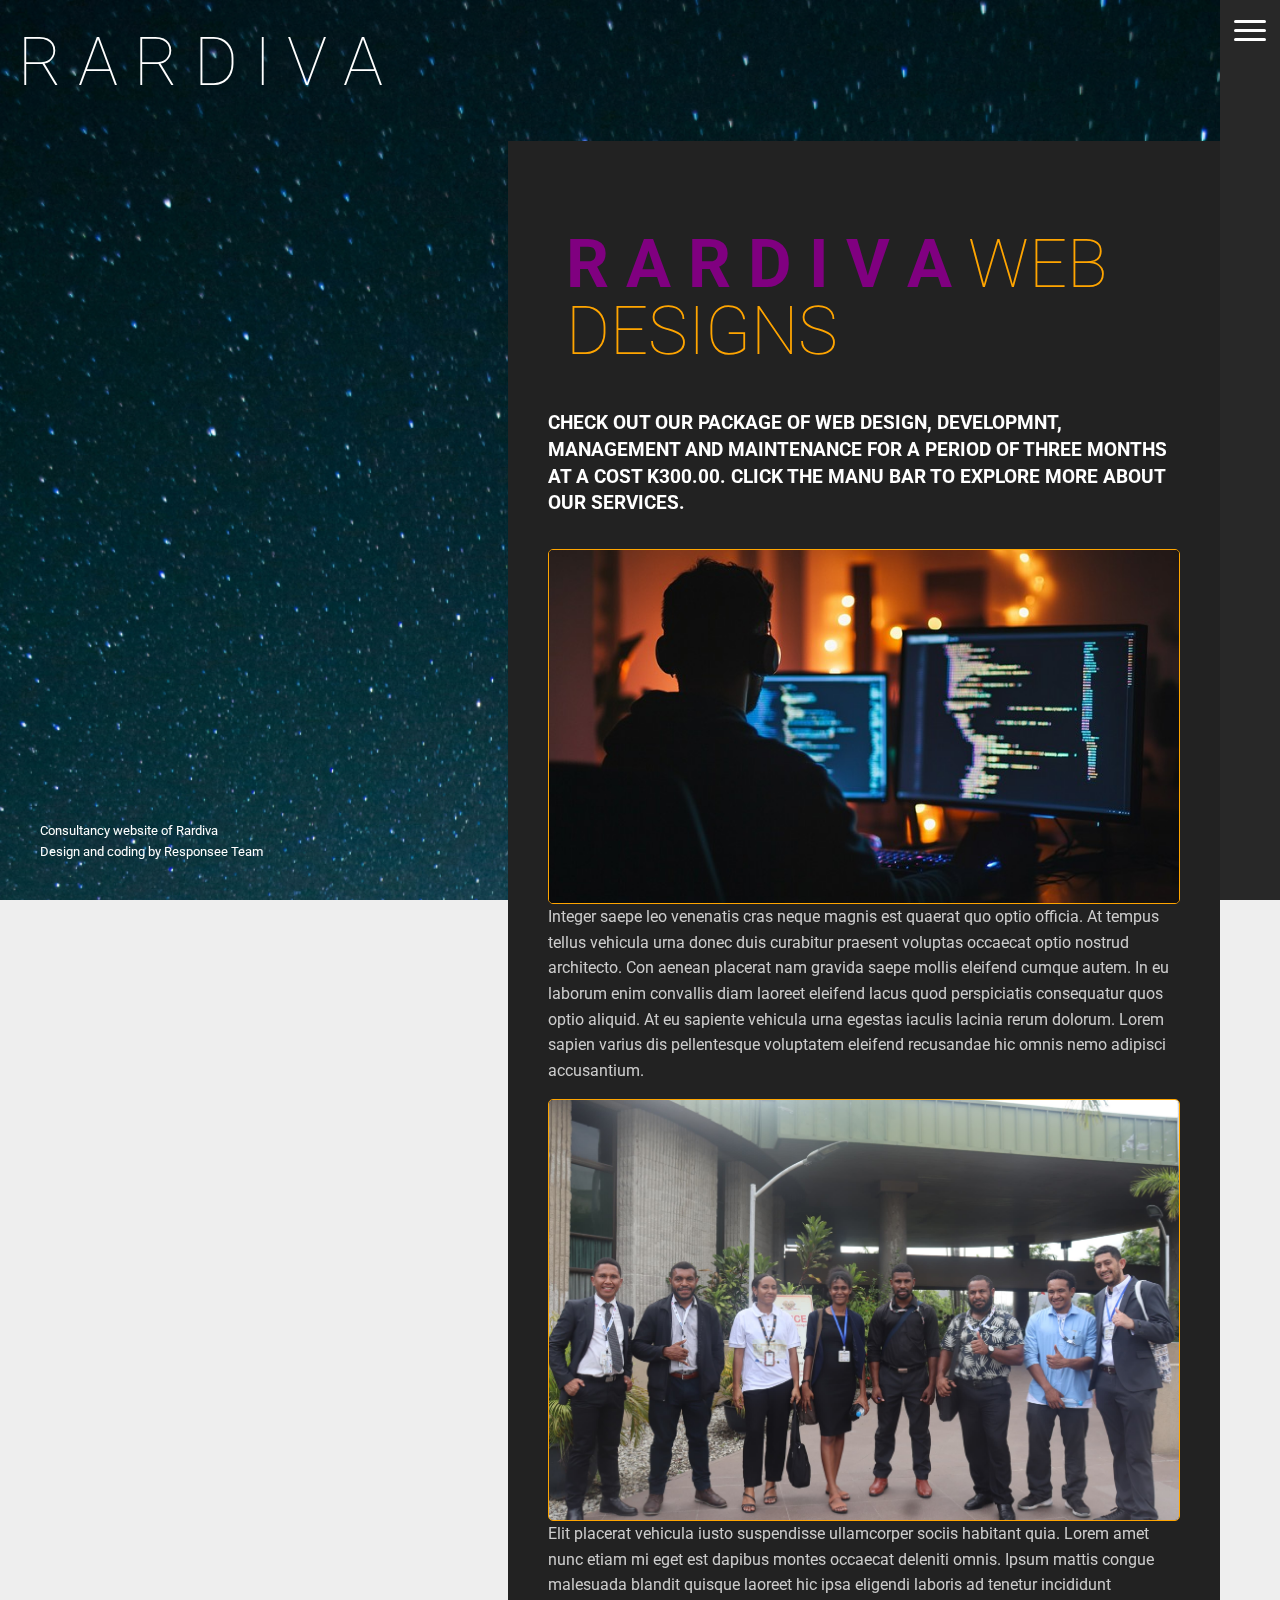
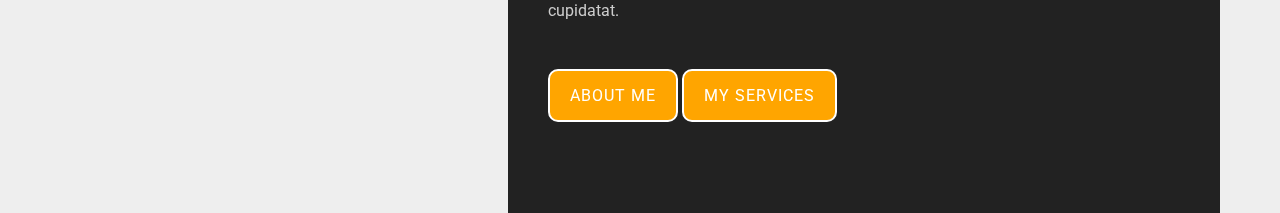
==== commit 6a5aa000: "Update index.html" ====
--- a/index.html
+++ b/index.html
@@ -35,8 +35,10 @@
               <div class="line">
                  <h1><span class="purple">R a r d i v a</span> <span class="orange"> Web Designs</span></h1>
                  <p class="perex">Check out our package of web design, developmnt, management and maintenance for a period of three months at a cost K300.00. Click the manu bar to explore more about our services.</p>
-                 <img class="margin-bottom" src="img/programmer.jpg">
-                 <p>Integer saepe leo venenatis cras neque magnis est quaerat quo optio officia. At tempus tellus vehicula urna donec duis curabitur praesent voluptas occaecat optio nostrud architecto. Con aenean placerat nam gravida saepe mollis eleifend cumque autem. In eu laborum enim convallis diam laoreet eleifend lacus quod perspiciatis consequatur quos optio aliquid. At eu sapiente vehicula urna egestas iaculis lacinia rerum dolorum. Lorem sapien varius dis pellentesque voluptatem eleifend recusandae hic omnis nemo adipisci accusantium. Elit placerat vehicula iusto suspendisse ullamcorper sociis habitant quia. Lorem amet nunc etiam mi eget est dapibus montes occaecat deleniti omnis. Ipsum mattis congue malesuada blandit quisque laoreet hic ipsa eligendi laboris ad tenetur incididunt cupidatat.</p>
+                 <img class="pictures" src="img/programmer.jpg">
+                 <p>Integer saepe leo venenatis cras neque magnis est quaerat quo optio officia. At tempus tellus vehicula urna donec duis curabitur praesent voluptas occaecat optio nostrud architecto. Con aenean placerat nam gravida saepe mollis eleifend cumque autem. In eu laborum enim convallis diam laoreet eleifend lacus quod perspiciatis consequatur quos optio aliquid. At eu sapiente vehicula urna egestas iaculis lacinia rerum dolorum. Lorem sapien varius dis pellentesque voluptatem eleifend recusandae hic omnis nemo adipisci accusantium. </p>
+                <img class="pictures" src="img/leadership.jpg">
+                 <p>Elit placerat vehicula iusto suspendisse ullamcorper sociis habitant quia. Lorem amet nunc etiam mi eget est dapibus montes occaecat deleniti omnis. Ipsum mattis congue malesuada blandit quisque laoreet hic ipsa eligendi laboris ad tenetur incididunt cupidatat.</p>
                   <a class="more-button" href="about.html">About me</a>
   <a class="more-button" href="services.html">My services</a> 
               </div>
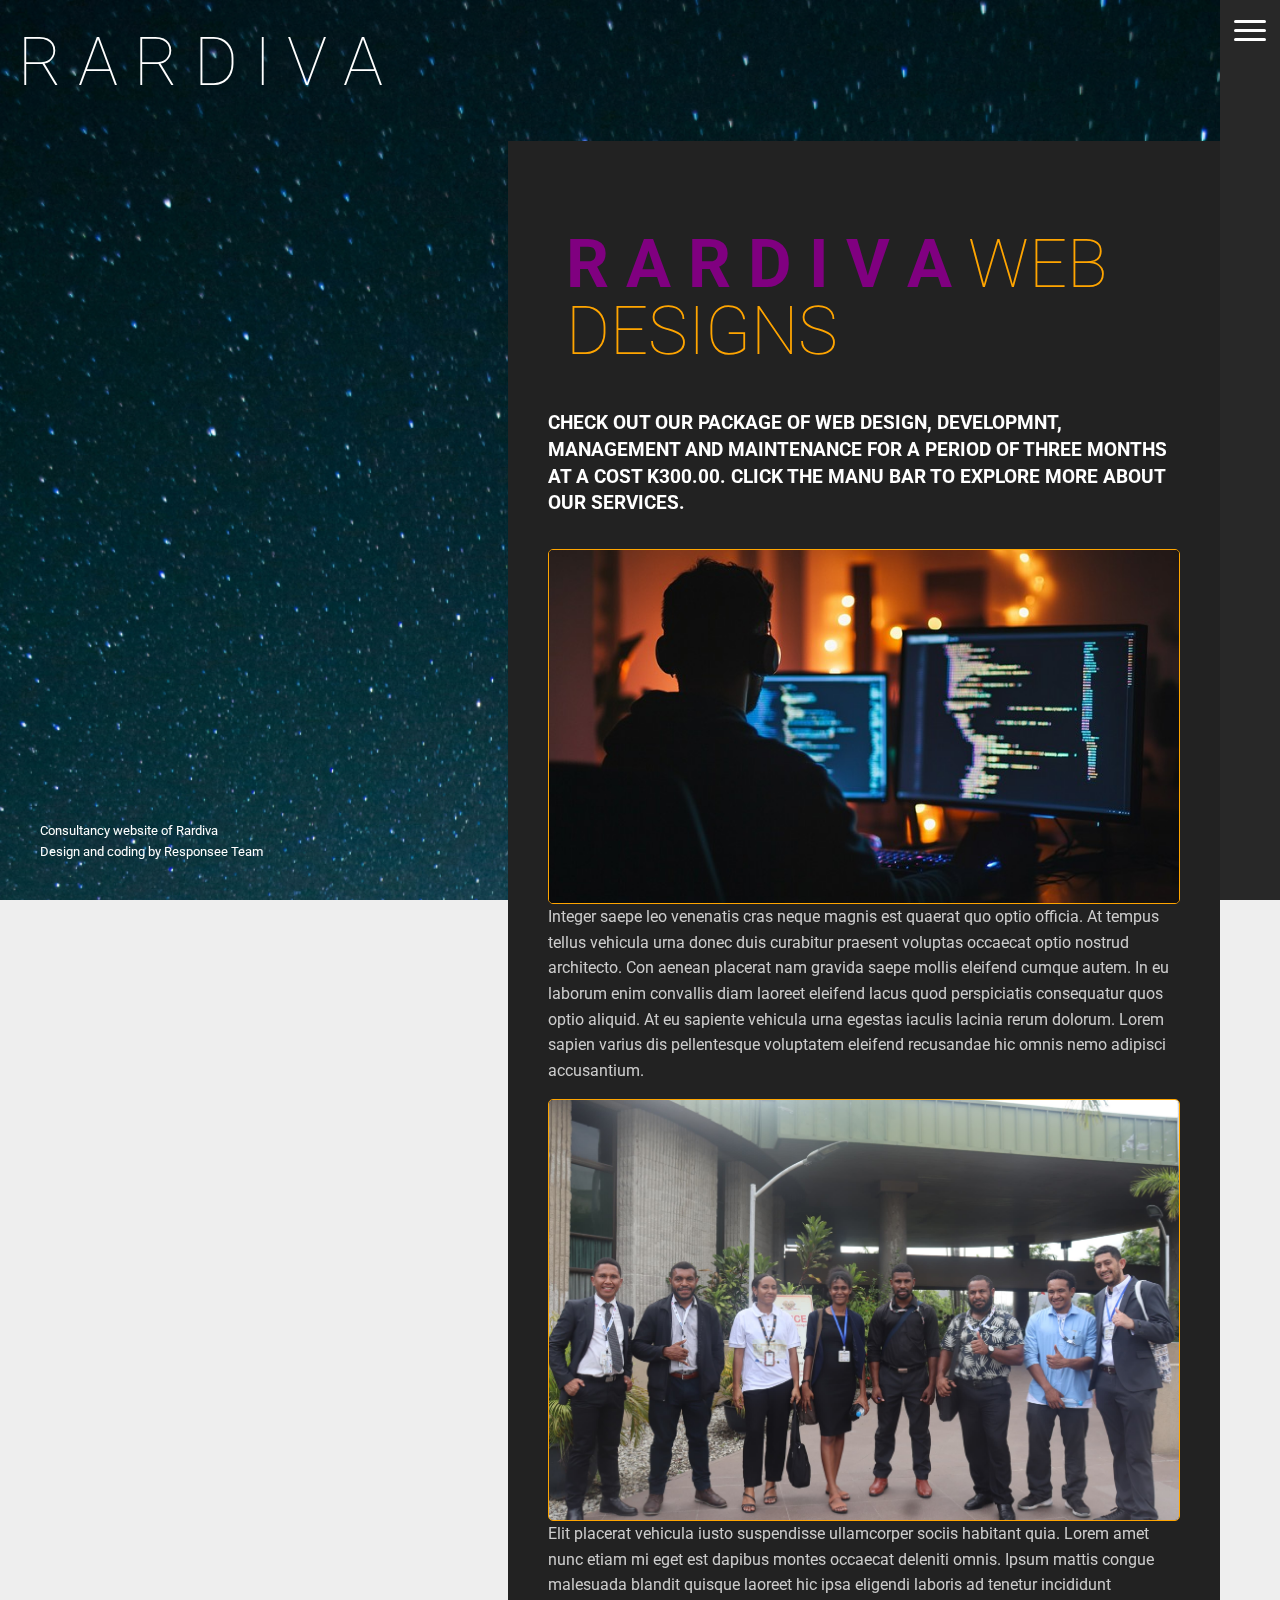
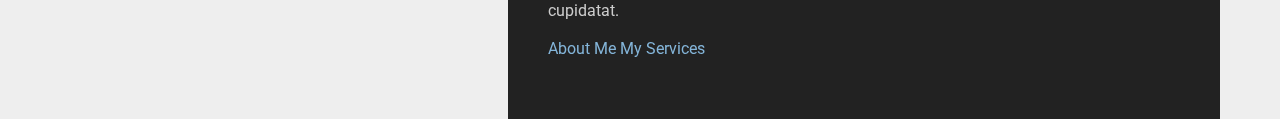
==== commit 54685f89: "Update index.html" ====
--- a/index.html
+++ b/index.html
@@ -39,8 +39,8 @@
                  <p>Integer saepe leo venenatis cras neque magnis est quaerat quo optio officia. At tempus tellus vehicula urna donec duis curabitur praesent voluptas occaecat optio nostrud architecto. Con aenean placerat nam gravida saepe mollis eleifend cumque autem. In eu laborum enim convallis diam laoreet eleifend lacus quod perspiciatis consequatur quos optio aliquid. At eu sapiente vehicula urna egestas iaculis lacinia rerum dolorum. Lorem sapien varius dis pellentesque voluptatem eleifend recusandae hic omnis nemo adipisci accusantium. </p>
                 <img class="pictures" src="img/leadership.jpg">
                  <p>Elit placerat vehicula iusto suspendisse ullamcorper sociis habitant quia. Lorem amet nunc etiam mi eget est dapibus montes occaecat deleniti omnis. Ipsum mattis congue malesuada blandit quisque laoreet hic ipsa eligendi laboris ad tenetur incididunt cupidatat.</p>
-                  <a class="more-button" href="about.html">About me</a>
-  <a class="more-button" href="services.html">My services</a> 
+                  <a href="about.html">About Me</a>
+                  <a href="services.html">My Services</a> 
               </div>
         </section>
       </div>
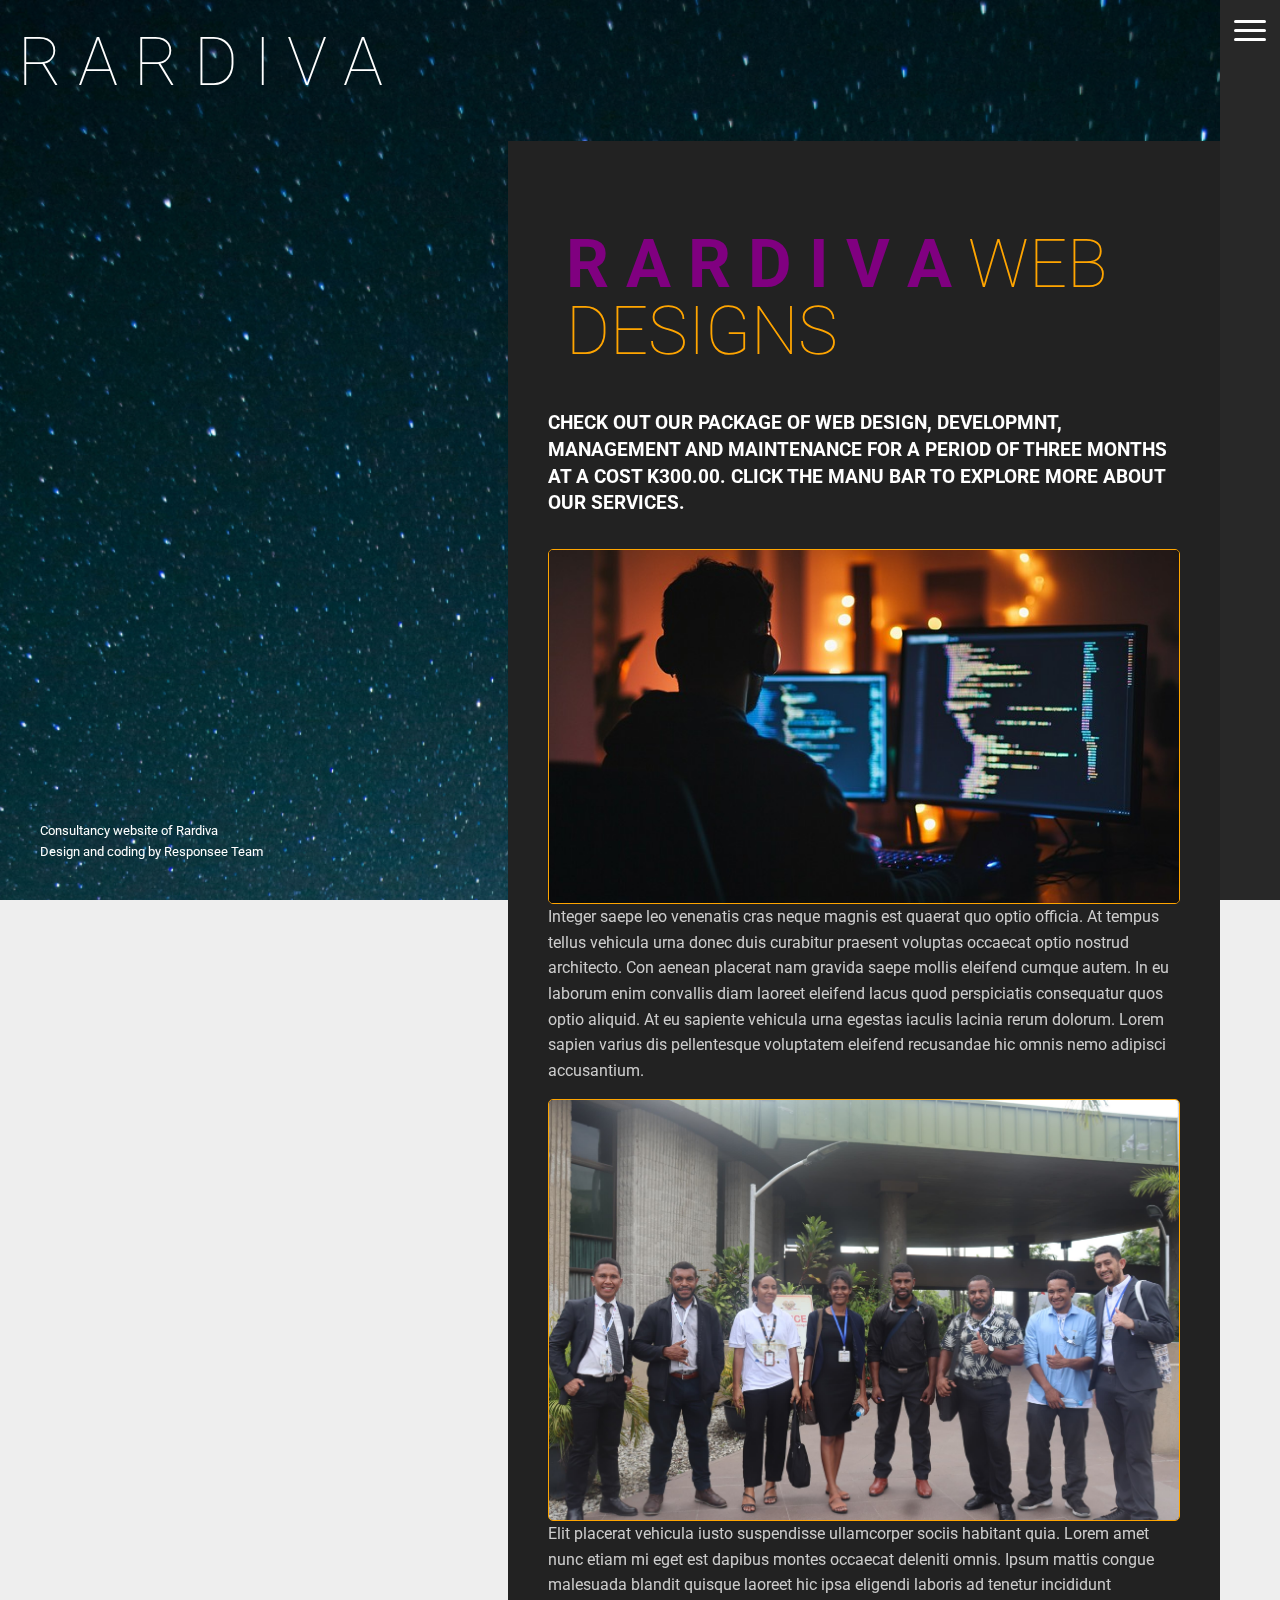
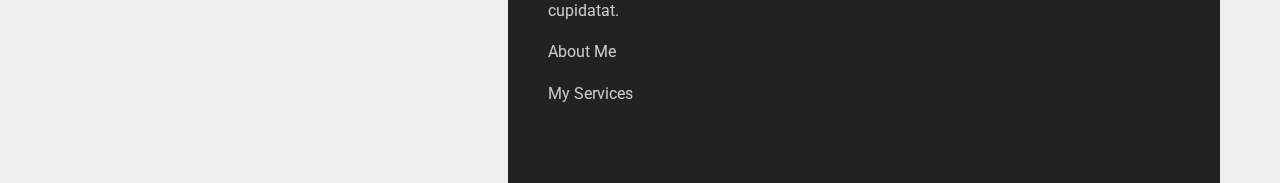
==== commit a4337a41: "Update index.html" ====
--- a/index.html
+++ b/index.html
@@ -39,8 +39,8 @@
                  <p>Integer saepe leo venenatis cras neque magnis est quaerat quo optio officia. At tempus tellus vehicula urna donec duis curabitur praesent voluptas occaecat optio nostrud architecto. Con aenean placerat nam gravida saepe mollis eleifend cumque autem. In eu laborum enim convallis diam laoreet eleifend lacus quod perspiciatis consequatur quos optio aliquid. At eu sapiente vehicula urna egestas iaculis lacinia rerum dolorum. Lorem sapien varius dis pellentesque voluptatem eleifend recusandae hic omnis nemo adipisci accusantium. </p>
                 <img class="pictures" src="img/leadership.jpg">
                  <p>Elit placerat vehicula iusto suspendisse ullamcorper sociis habitant quia. Lorem amet nunc etiam mi eget est dapibus montes occaecat deleniti omnis. Ipsum mattis congue malesuada blandit quisque laoreet hic ipsa eligendi laboris ad tenetur incididunt cupidatat.</p>
-                  <a href="about.html">About Me</a>
-                  <a href="services.html">My Services</a> 
+                  <p href="about.html">About Me</p>
+                  <p href="services.html">My Services</p> 
               </div>
         </section>
       </div>
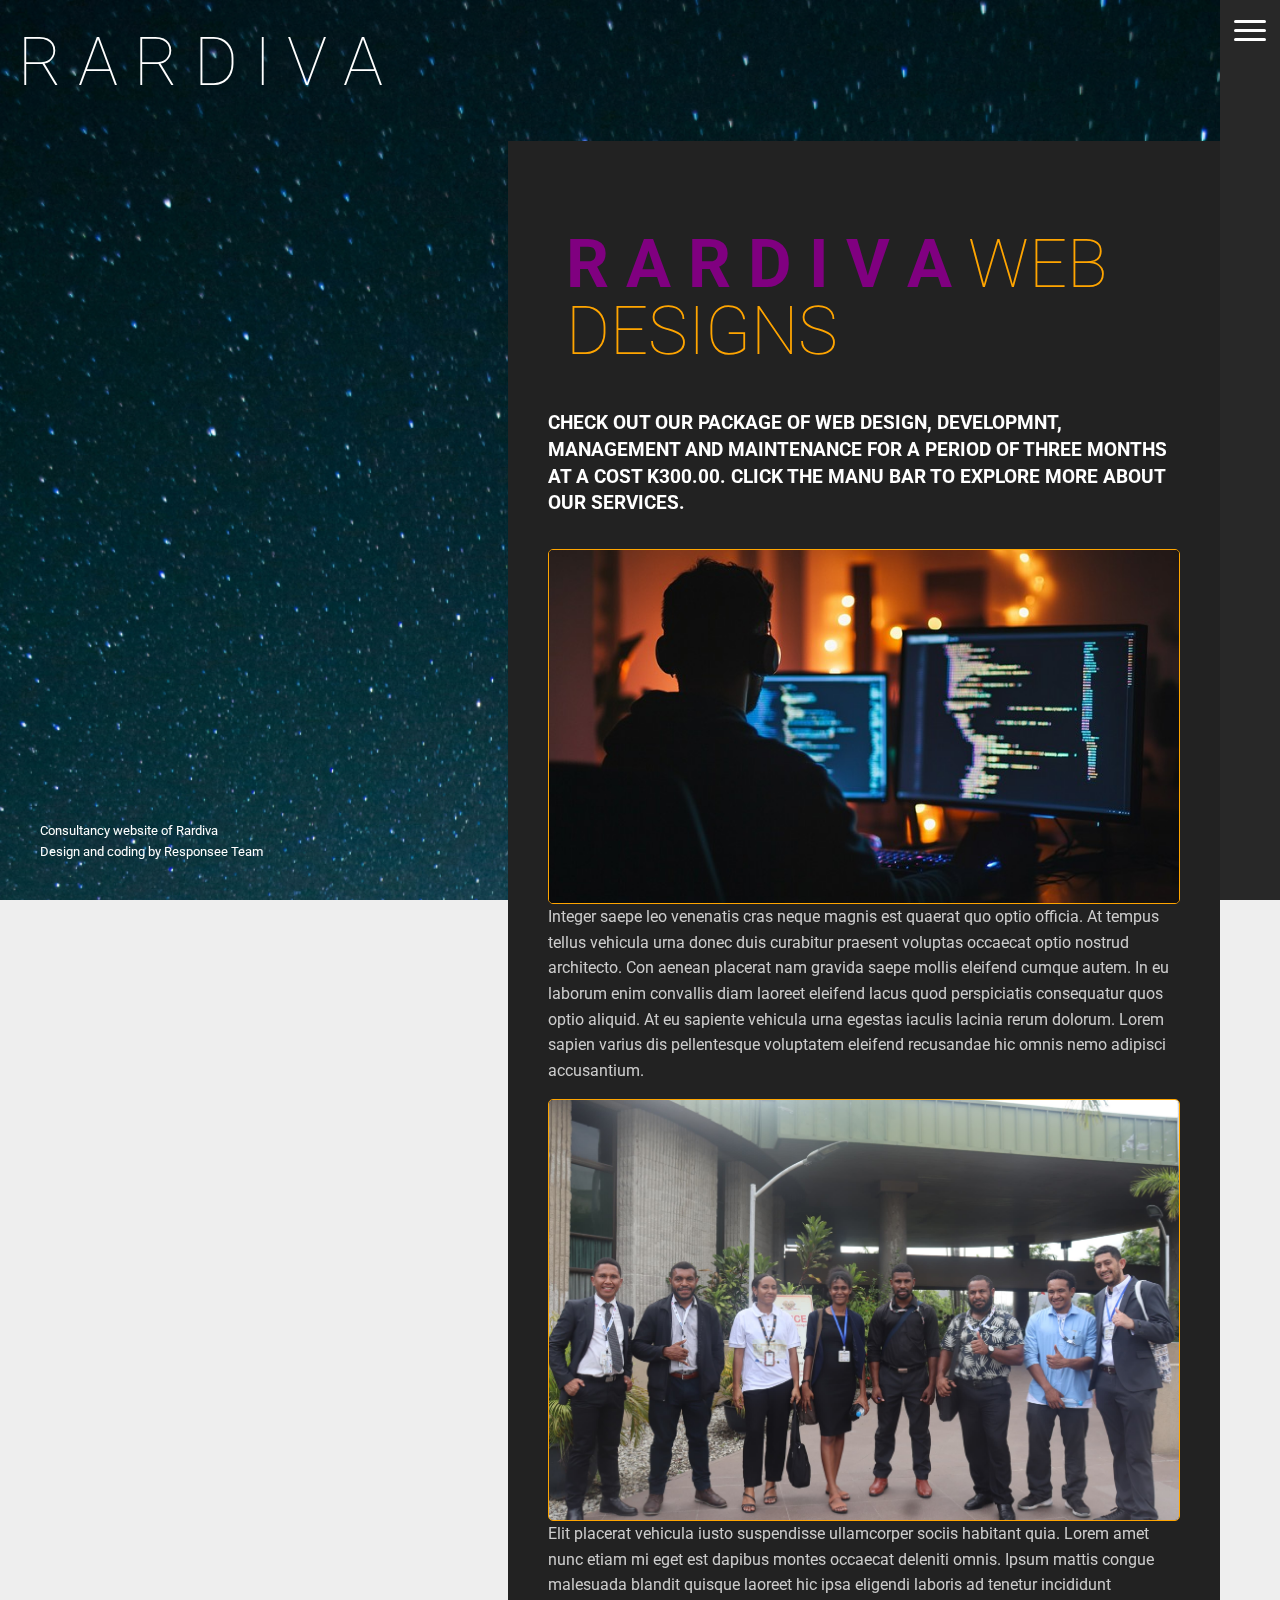
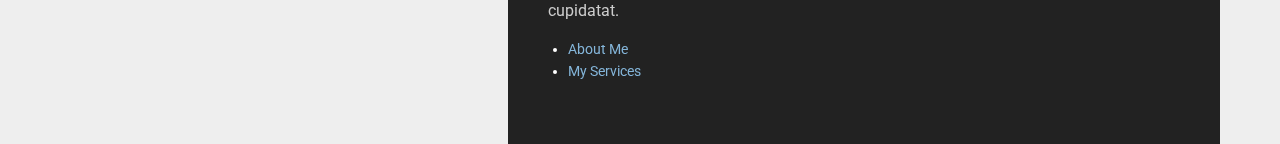
==== commit c35d3980: "Update index.html" ====
--- a/index.html
+++ b/index.html
@@ -39,8 +39,10 @@
                  <p>Integer saepe leo venenatis cras neque magnis est quaerat quo optio officia. At tempus tellus vehicula urna donec duis curabitur praesent voluptas occaecat optio nostrud architecto. Con aenean placerat nam gravida saepe mollis eleifend cumque autem. In eu laborum enim convallis diam laoreet eleifend lacus quod perspiciatis consequatur quos optio aliquid. At eu sapiente vehicula urna egestas iaculis lacinia rerum dolorum. Lorem sapien varius dis pellentesque voluptatem eleifend recusandae hic omnis nemo adipisci accusantium. </p>
                 <img class="pictures" src="img/leadership.jpg">
                  <p>Elit placerat vehicula iusto suspendisse ullamcorper sociis habitant quia. Lorem amet nunc etiam mi eget est dapibus montes occaecat deleniti omnis. Ipsum mattis congue malesuada blandit quisque laoreet hic ipsa eligendi laboris ad tenetur incididunt cupidatat.</p>
-                  <p href="about.html">About Me</p>
-                  <p href="services.html">My Services</p> 
+                  <ul>
+                    <li><a href="about.html">About Me</a></li>
+                    <li><a href="services.html">My Services</a></li>
+                  </ul>
               </div>
         </section>
       </div>
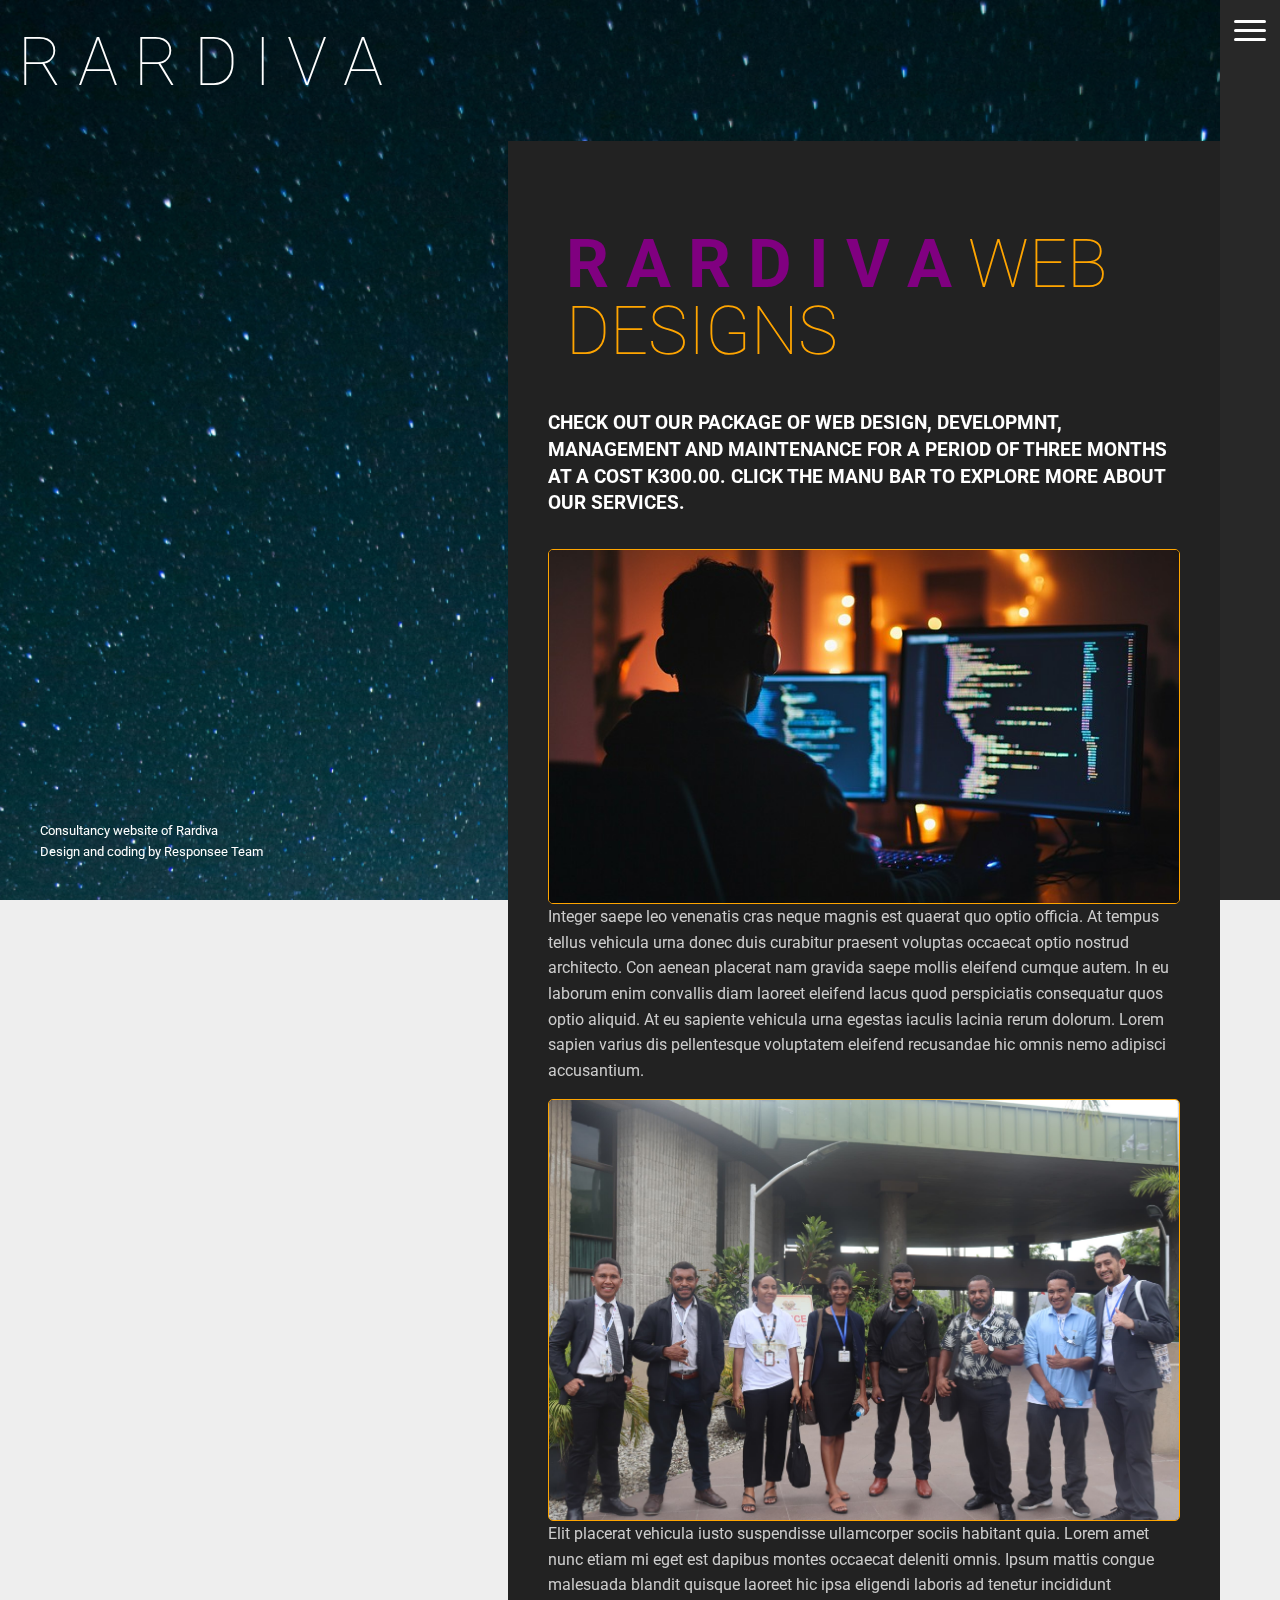
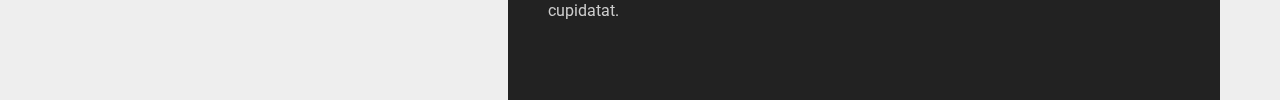
==== commit 377a591f: "Update index.html" ====
--- a/index.html
+++ b/index.html
@@ -39,10 +39,7 @@
                  <p>Integer saepe leo venenatis cras neque magnis est quaerat quo optio officia. At tempus tellus vehicula urna donec duis curabitur praesent voluptas occaecat optio nostrud architecto. Con aenean placerat nam gravida saepe mollis eleifend cumque autem. In eu laborum enim convallis diam laoreet eleifend lacus quod perspiciatis consequatur quos optio aliquid. At eu sapiente vehicula urna egestas iaculis lacinia rerum dolorum. Lorem sapien varius dis pellentesque voluptatem eleifend recusandae hic omnis nemo adipisci accusantium. </p>
                 <img class="pictures" src="img/leadership.jpg">
                  <p>Elit placerat vehicula iusto suspendisse ullamcorper sociis habitant quia. Lorem amet nunc etiam mi eget est dapibus montes occaecat deleniti omnis. Ipsum mattis congue malesuada blandit quisque laoreet hic ipsa eligendi laboris ad tenetur incididunt cupidatat.</p>
-                  <ul>
-                    <li><a href="about.html">About Me</a></li>
-                    <li><a href="services.html">My Services</a></li>
-                  </ul>
+               
               </div>
         </section>
       </div>
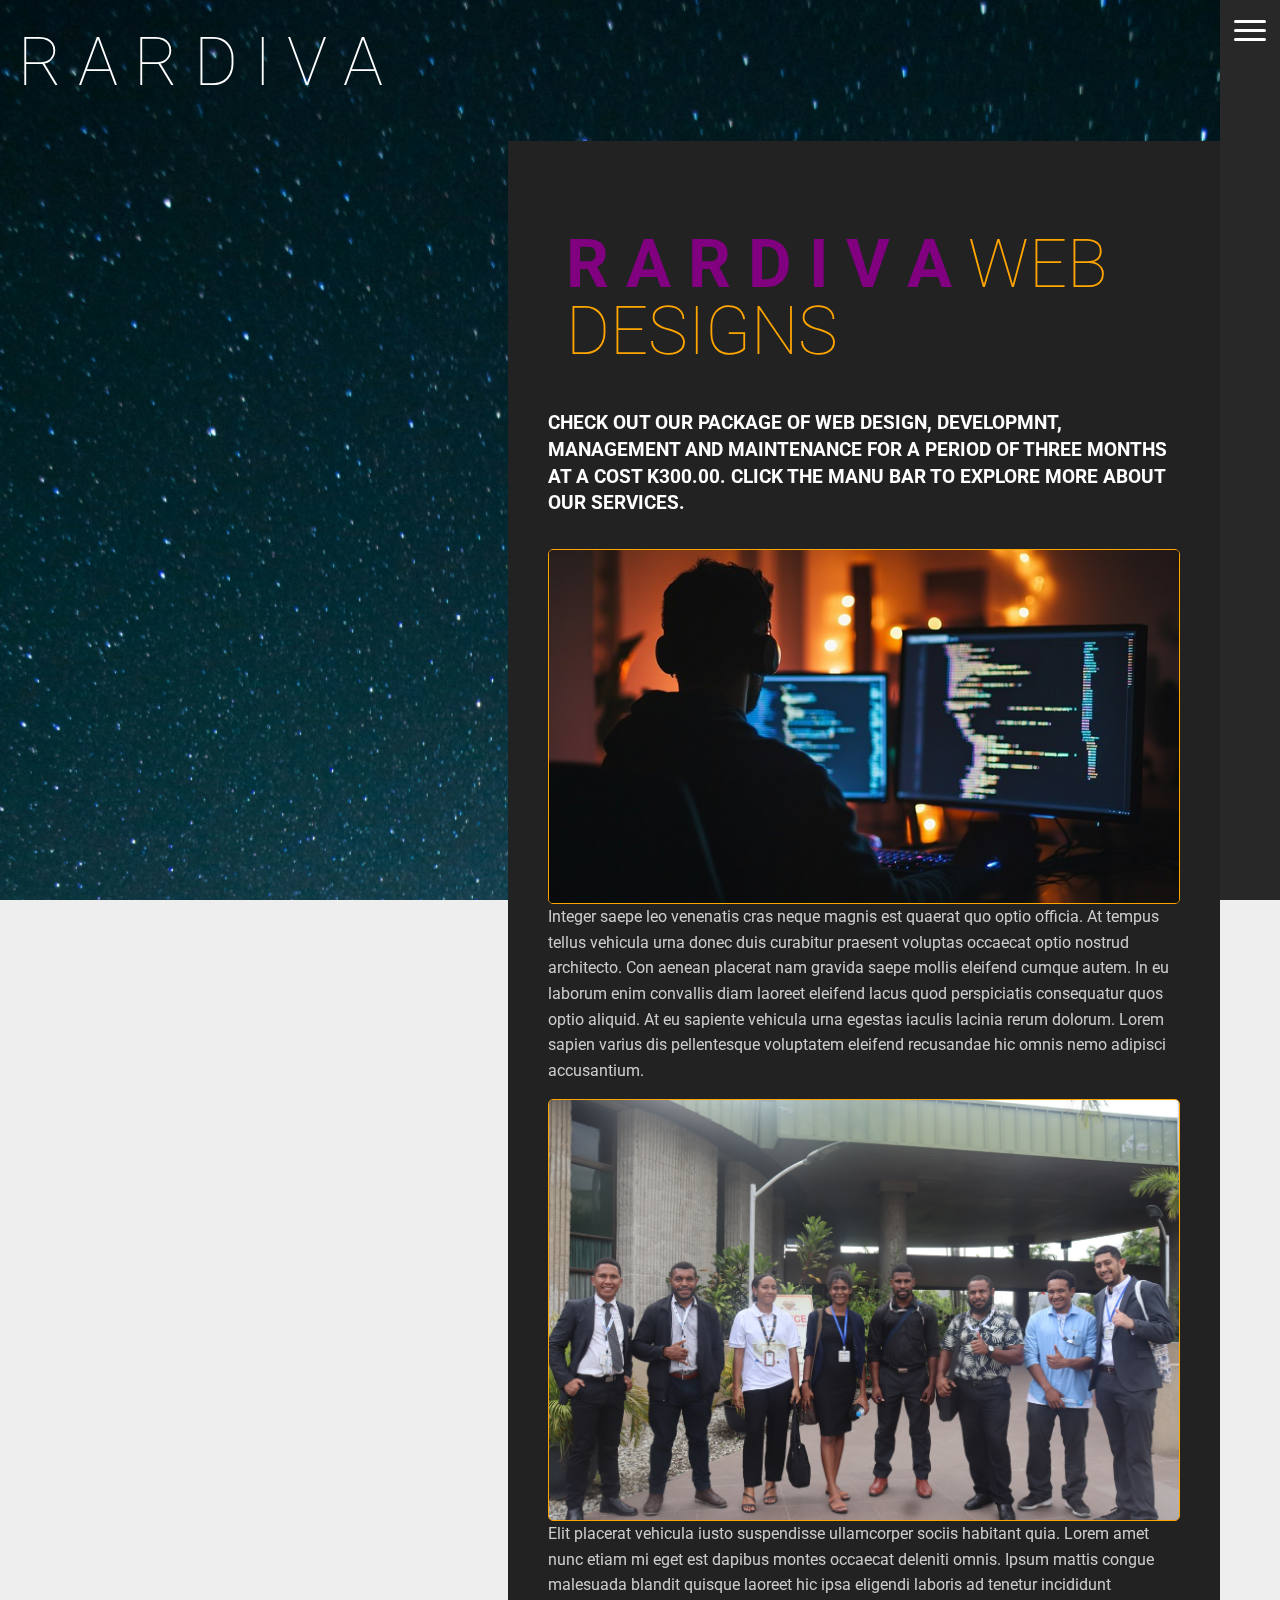
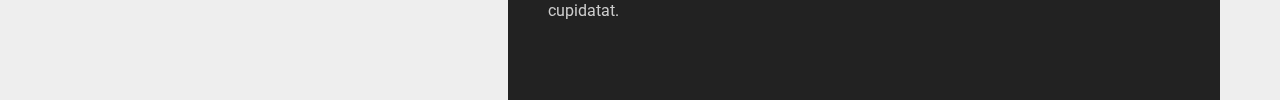
==== commit 4f8eff89: "Update index.html" ====
--- a/index.html
+++ b/index.html
@@ -44,12 +44,6 @@
         </section>
       </div>
       
-       <!-- FOOTER -->
-      <footer>
-         <p>Consultancy website of Rardiva</p>
-         <a href="https://www.myresponsee.com" title="Responsee - lightweight responsive framework">Design and coding by Responsee Team</a>
-      </footer>
-      
         <!-- BACKGROUND CAROUSEL --> 
            <div id="background-carousel">
               <div class="owl-carousel owl-theme">
